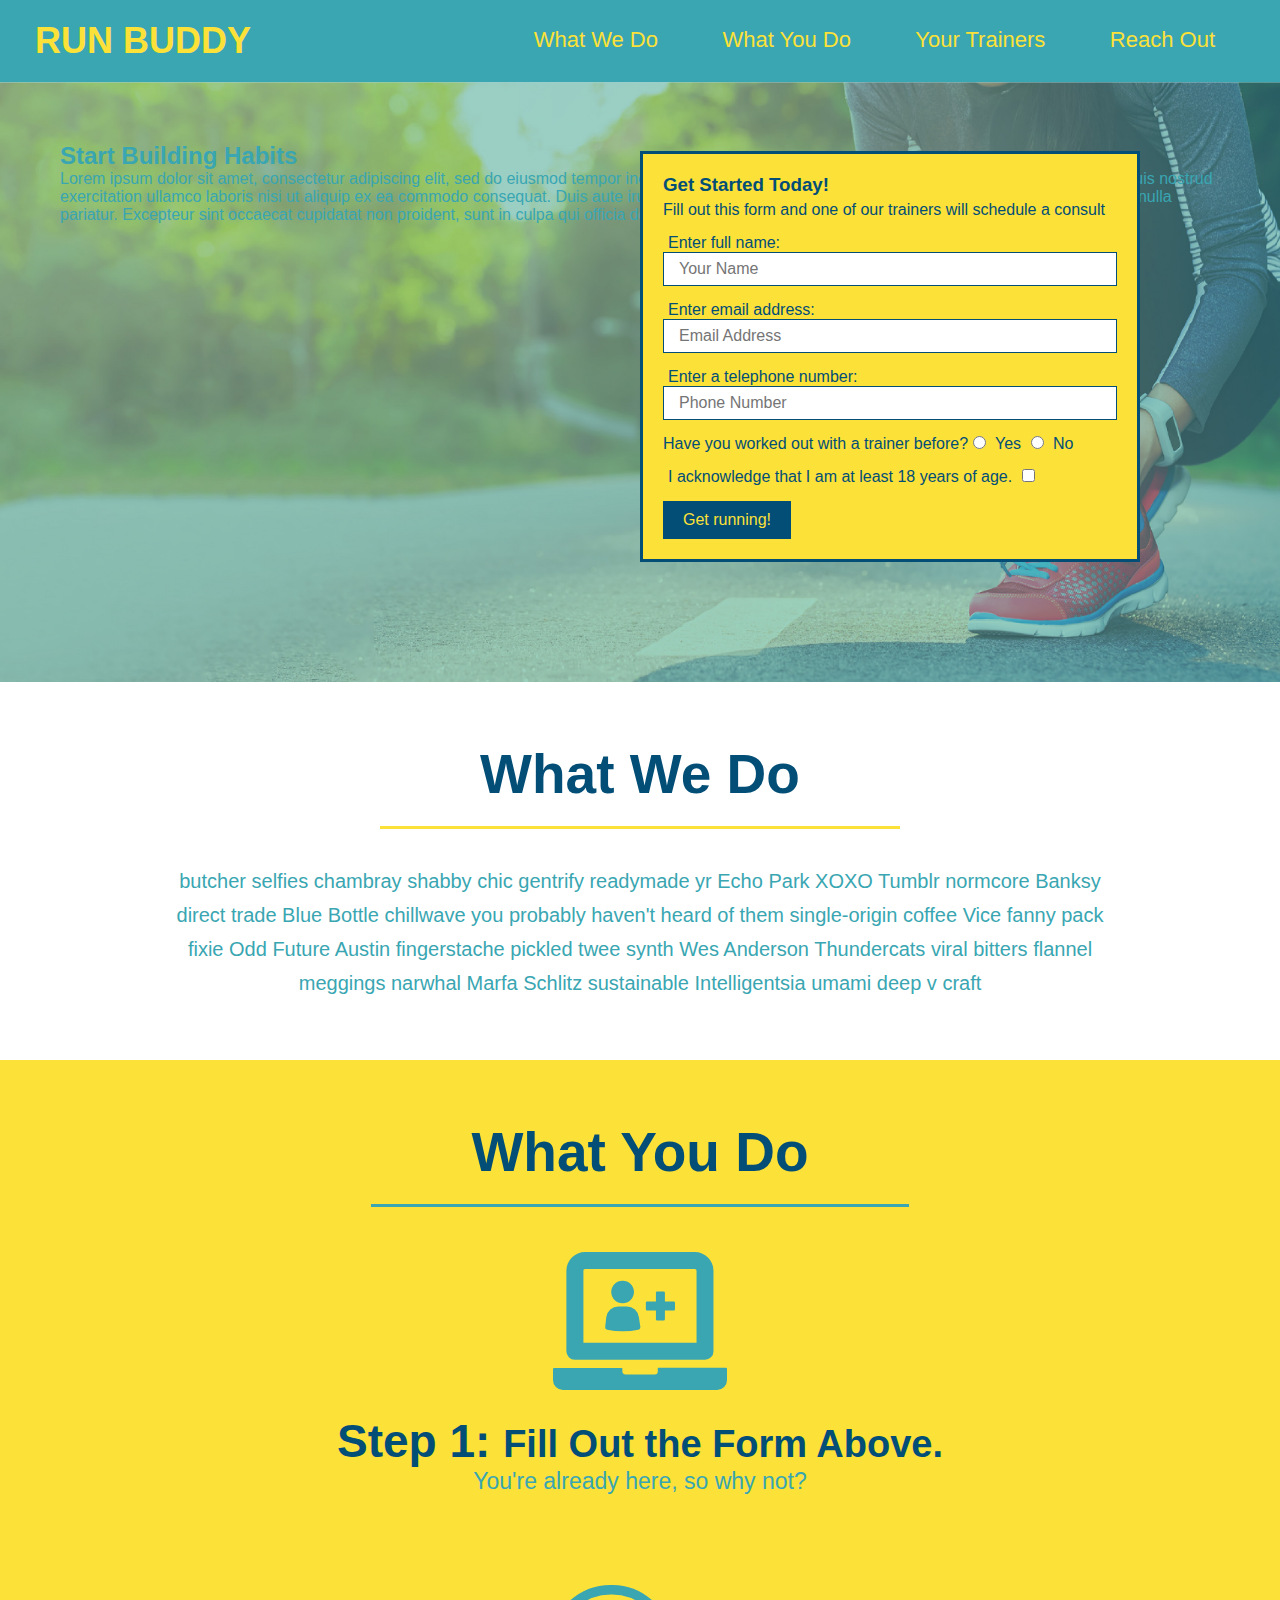
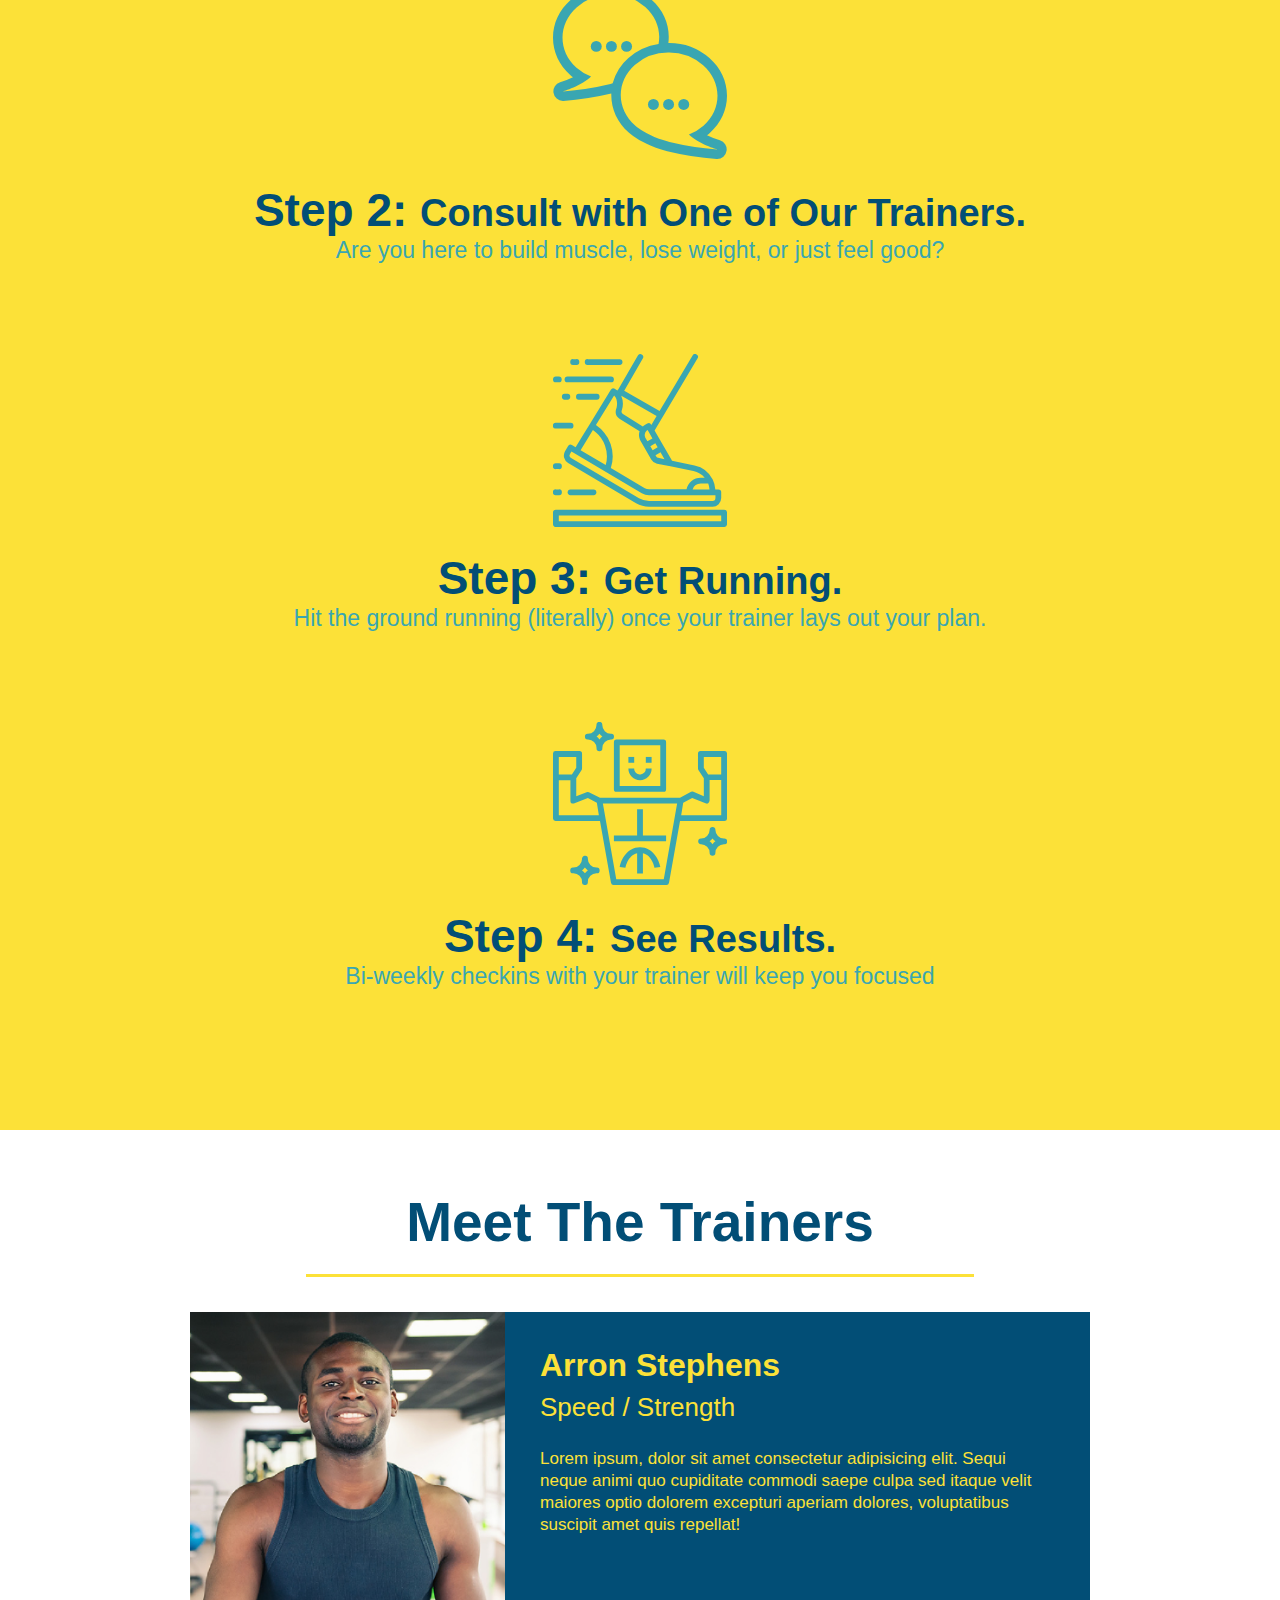
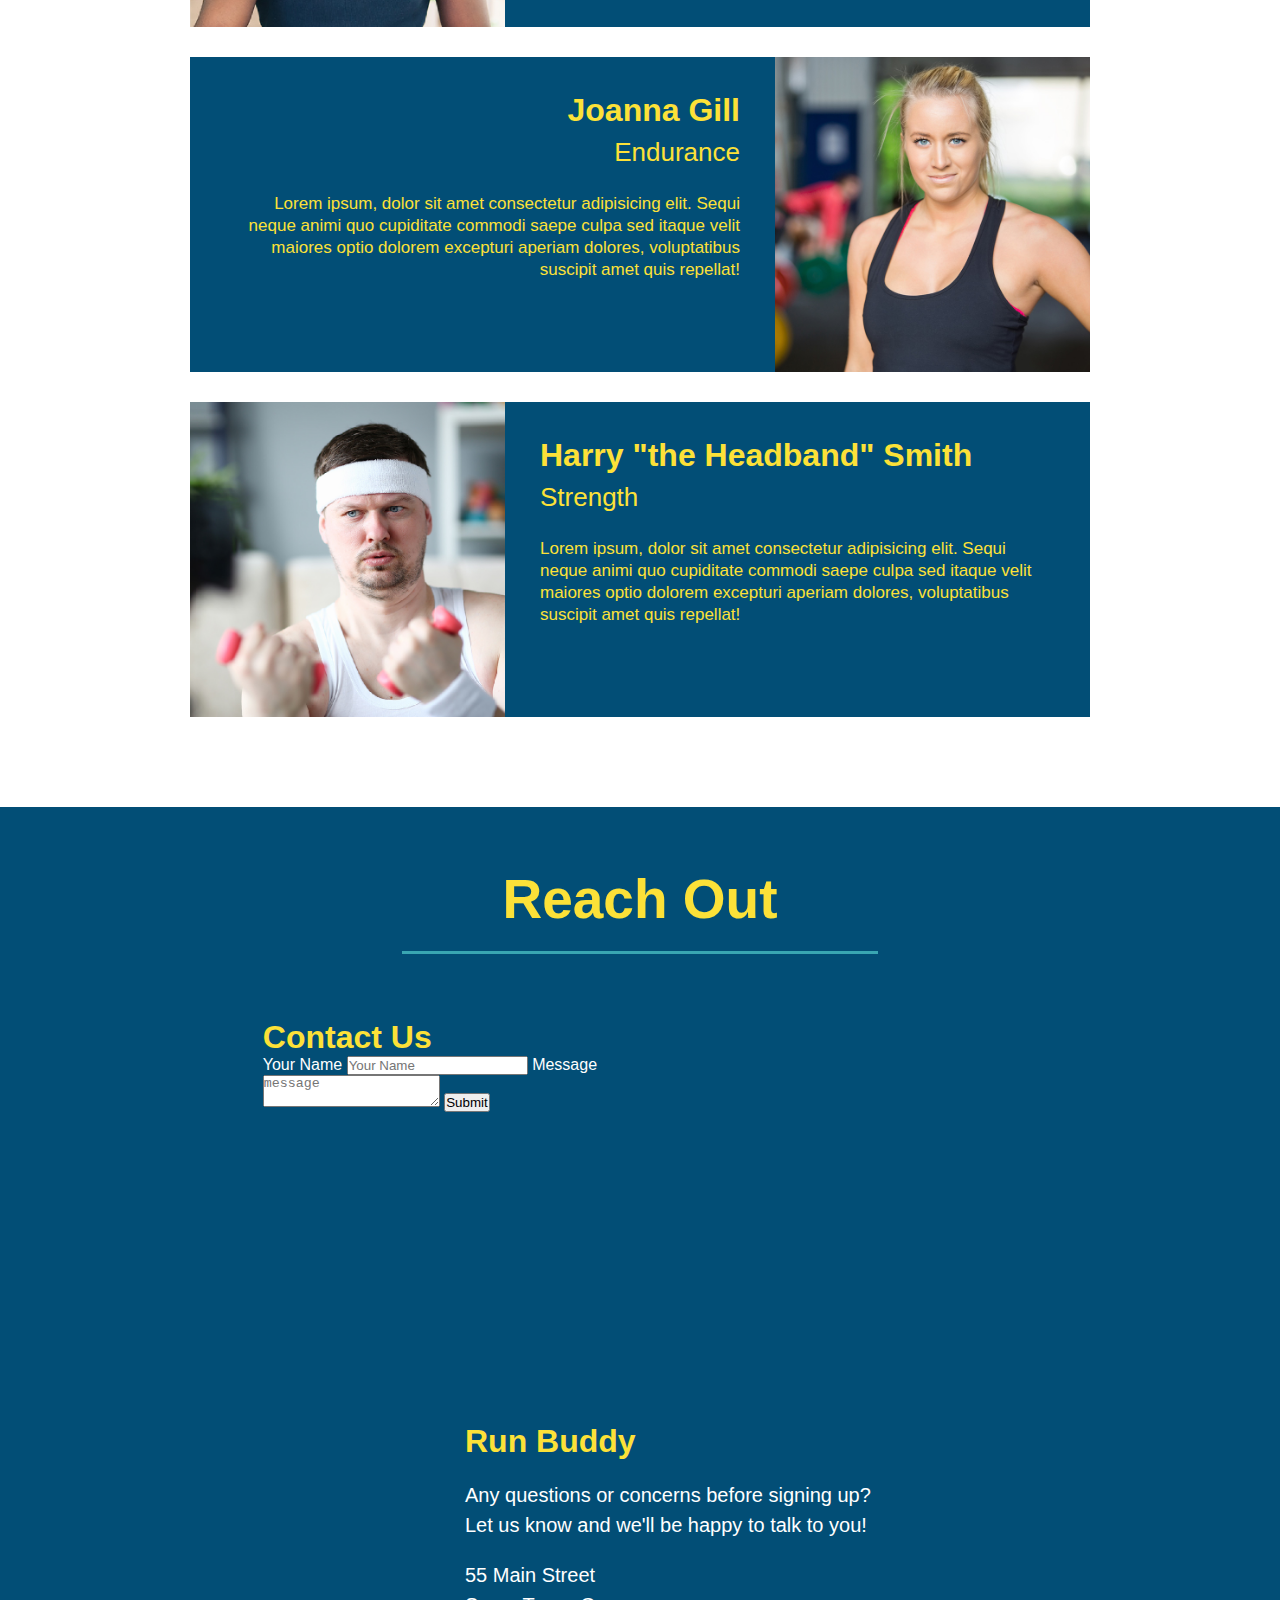
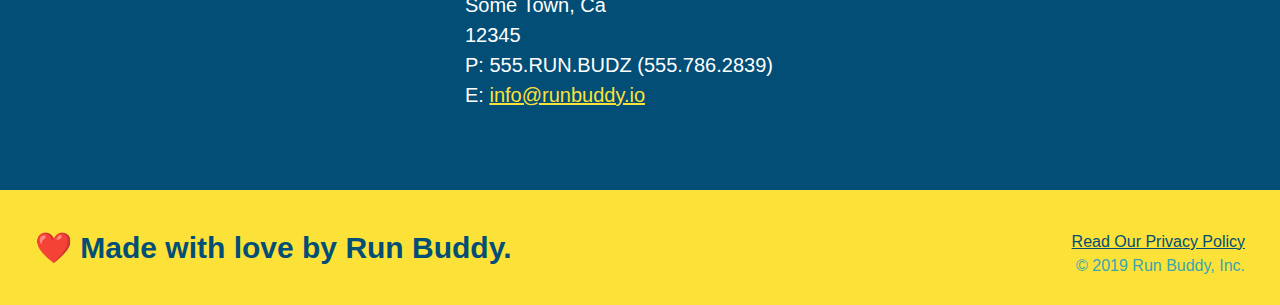
==== index.html @ 9c3e23a7 "add contact form" ====
<!DOCTYPE html>
<html lang="en">
  
<head>
  <meta charset="UTF-8" />
  <title>Run Buddy</title>
  <link rel="stylesheet" href="./assets/css/style.css" />
</head>

<body>
  <!-- navigation -->
  <header>
    <h1>
      <a href="/">
        RUN BUDDY
      </a>
    </h1>
    <nav>
      <!-- Unordered list element -->
      <ul>
        <!-- List item element -->
        <li>
          <!-- Anchor element -->
         <a href="#what-we-do">What We Do</a>
        </li>
        <li>
          <a href="#what-you-do">What You Do</a>
        </li>
        <li>
          <a href="#your-trainers">Your Trainers</a>
        </li>
        <li>
          <a href="#reach-out">Reach Out</a>
        </li>
      </ul>
    </nav>
  </header>
    
  <!-- hero/jumbotron -->
  <section class="hero">
    <div class="hero-cta">
      <h2>Start Building Habits</h2>
      <p>
        Lorem ipsum dolor sit amet, consectetur adipiscing elit, sed do eiusmod tempor incididunt ut labore et dolore magna aliqua. Ut enim ad minim veniam,
        quis nostrud exercitation ullamco laboris nisi ut aliquip ex ea commodo consequat. Duis aute irure dolor in reprehenderit in voluptate velit esse cillum
        dolore eu fugiat nulla pariatur. Excepteur sint occaecat cupidatat non proident, sunt in culpa qui officia deserunt mollit anim id est laborum.
      </p>
    </div>
    <div class="hero-form">
      <h3>Get Started Today!</h3>
      <p>Fill out this form and one of our trainers will schedule a consult</p>
      <form>
        <label for="name">Enter full name:</label>
        <input type="text" placeholder="Your Name" name="name" id="name" class="form-input" />
        <label for="email">Enter email address:</label>
        <input type="email" placeholder="Email Address" name="email" id="email" class="form-input" />
        <label for="phone">Enter a telephone number:</label>
        <input type="tel" placeholder="Phone Number" name="phone" id="phone" class="form-input" />
        <p>
          Have you worked out with a trainer before?
          <input type="radio" name="trainer-confirm" id="trainer-yes" />
          <label for="trainer-yes">Yes</label>
          <input type="radio" name="trainer-confirm" id="trainer-no" />
          <label for="trainer-no">No</label>
        </p>
        <p>
          <label for="checkbox" >
            I acknowledge that I am at least 18 years of age.
          </label>
          <input type="checkbox" name="age-confirm" id="checkbox" />
        </p>
        <button type="submit">
          Get running!
        </button>
      </form>
    </div>
  </section>

  <!-- "what we do" section -->
  <section id="what-we-do" class="intro">
    <h2 class="section-title primary-border">What We Do</h2>
    <p>
      butcher selfies chambray shabby chic gentrify readymade yr Echo Park XOXO Tumblr normcore Banksy direct trade Blue
      Bottle chillwave you probably haven't heard of them single-origin coffee Vice fanny pack fixie Odd Future Austin
      fingerstache pickled twee synth Wes Anderson Thundercats viral bitters flannel meggings narwhal Marfa Schlitz
      sustainable Intelligentsia umami deep v craft
    </p>
  </section>
    
  <!-- "what you do" section -->
  <section id="what-you-do" class="steps">
    <h2 class="section-title secondary-border">What You Do</h2>

    <div>
      <img src="./assets/images/step-1.svg" alt="" />
      <h3>Step 1: <span>Fill Out the Form Above.</span></h3>
      <p>You're already here, so why not?</p>
    </div>

    <div>
      <img src="./assets/images/step-2.svg" alt="" />
      <h3>Step 2:  <span>Consult with One of Our Trainers.</span></h3>
      <p>Are you here to build muscle, lose weight, or just feel good?</p>
    </div>

    <div>
      <img src="./assets/images/step-3.svg" alt="" />
      <h3>Step 3:  <span>Get Running.</span></h3>
      <p>Hit the ground running (literally) once your trainer lays out your plan.</p>
    </div>

    <div>
      <img src="./assets/images/step-4.svg" alt="" />
      <h3>Step 4:  <span>See Results.</span></h3>
      <p>Bi-weekly checkins with your trainer will keep you focused</p>
    </div>
  </section>

  <!--"meet the trainers" section -->
  <section id="your-trainers" class="trainers">
    <h2 class="section-title primary-border">Meet The Trainers</h2>
    <article class="trainer">
      <img src="./assets/images/trainer-1.jpg" alt="Arron Stephens in his workout clothes, ready to pump iron" />
      <div class="trainer-bio text-left">
        <h3>Arron Stephens</h3>
        <h4>Speed / Strength</h4>
        <p>
          Lorem ipsum, dolor sit amet consectetur adipisicing elit.  Sequi neque animi quo cupiditate commodi saepe culpa
          sed
          itaque velit maiores optio dolorem excepturi aperiam dolores, voluptatibus suscipit amet quis repellat!
        </p>
      </div>
    </article>

    <!-- second trainer bio -->
    <article class="trainer">
      <div class="trainer-bio text-right">
        <h3>Joanna Gill</h3>
        <h4>Endurance</h4>
        <p>
          Lorem ipsum, dolor sit amet consectetur adipisicing elit.  Sequi neque animi quo cupiditate commodi saepe culpa
          sed
          itaque velit maiores optio dolorem excepturi aperiam dolores, voluptatibus suscipit amet quis repellat!
        </p>
      </div>
      <img src="./assets/images/trainer-2.jpg" alt="Joanna Gill cooling off after a workout" />
    </article>
  
  <!-- Third trainer bio -->
    <article class="trainer">
      <img src="./assets/images/trainer-3.jpg"
        alt="Harry Smith wearing a headband and lifting comically small pink weights" />
      <div class="trainer-bio text-left">
        <h3>Harry "the Headband" Smith</h3>
        <h4>Strength</h4>
        <p>
          Lorem ipsum, dolor sit amet consectetur adipisicing elit. Sequi neque animi quo cupiditate commodi saepe culpa
          sed
          itaque velit maiores optio dolorem excepturi aperiam dolores, voluptatibus suscipit amet quis repellat!
        </p>
      </div>
    </article>
  </section>
  
  <!-- "reach out" section -->
  <section id="reach-out" class="contact">
    <h2 class="section-title secondary-border">Reach Out</h2>
    <div class="contact-info">
      <div class="contact-form">
        <h3>Contact Us</h3>
        <form>
          <label for="contact-name">Your Name</label>
          <input type="text" id="contact-name" placeholder="Your Name" />

          <label for="contact-message">Message</label>
          <textarea id="contact-message" placeholder="message"></textarea>

          <button type="submit">Submit</button>
        </form>
      </div>
      <iframe
        src="https://www.google.com/maps/embed?pb=!1m18!1m12!1m3!1d2917.6885775085734!2d-89.01687298380676!3d43.00589170206204!2m3!1f0!2f0!3f0!3m2!1i1024!2i768!4f13.1!3m3!1m2!1s0x88066f527137fa0f%3A0x2e23b501de07fbfa!2s310%20Lawn%20St%2C%20Cambridge%2C%20WI%2053523!5e0!3m2!1sen!2sus!4v1613926095890!5m2!1sen!2sus"
        frameborder="0" style="border:0" allowfullscreen>
      </iframe>
      <div>
        <h3>Run Buddy</h3>
        <p>
          Any questions or concerns before signing up?
          <br />
          Let us know and we'll be happy to talk to you!
        </p>
        <address>
          55 Main Street <br/>
          Some Town, Ca <br/>
          12345<br />
          P: 555.RUN.BUDZ (555.786.2839)<br/>
          E: <a href="mailto:info@runbuddy.io">info@runbuddy.io</a>
        </address>
      </div>
    </div>
  </section>

  <!-- footer -->
  <footer>
    <h2>❤️ Made with love by Run Buddy.</h2>
    <div>
      <a href="./privacy-policy.html">Read Our Privacy Policy</a><br />
      &copy; 2019 Run Buddy, Inc.
    </div>
  </footer>
</body>

</html>
---- assets/css/style.css ----
* {
  margin: 0;
  padding: 0;
  box-sizing: border-box;
}

body {
  color: #39a6b2;
  font-family: Helvetica, Arial, sans-serif;
}

header {
  padding: 20px 35px;
  background-color: #39a6b2;
  }

header h1 {
  font-weight: bold;
  font-size: 36px;
  color: #fce138;
  margin: 0;
  display: inline;
}

header a {
  text-decoration: none;
  color: #fce138;
}

header nav {
  float: right;
  margin: 7px 0;
}

header nav ul li {
  display: inline;
}

header nav ul li a {
  margin: 0 30px;
  font-weight: lighter;
  font-size: 22px;
}

footer {
  background: #fce138;
  width: 100%;
  padding: 40px 35px;
}

footer h2 {
  display: inline;
  color: #024e76;
  font-size: 30px;
  margin: 0;
}

footer div {
  float: right;
  line-height: 1.5;
  text-align: right;
}

footer a {
  color: #024e76;
}

section {
  padding: 60px;
}

/* Hero Style Start */
.hero {
  background-image: url("../images/hero-bg.jpg");
  height: 600px;
  background-size: cover;
  background-position: center;
  position: relative;
}
/* Hero Style End */

.hero-form {
  border: solid 3px #024e76;
  background-color: #fce138;
  padding: 20px;
  width: 500px;
  color: #024e76;
  position: absolute;
  bottom: 120px;
  right: 140px;
  }

.hero form h3 {
  font-size: 24px;
  margin: 0;
}

.hero-form p {
  margin: 5px 0 15px 0;
}

.form-input {
  border: 1px solid #024e76;
  display: block;
  padding: 7px 15px;
  font-size: 16px;
  color: #024e76;
  width: 100%;
  margin-bottom: 15px;
}

.hero-form label {
  margin: 0 5px;
}

.hero-form button {
  color: #fce138;
  background-color: #024e76;
  border: none;
  padding: 10px 20px;
  font-size: 16px;
}

.intro {
  text-align: center;
}

.intro p {
  line-height: 1.7;
  color: #39a6b2;
  width: 80%;
  font-size: 20px;
  margin: 0 auto;
}

.steps {
  text-align: center;
  background: #fce138;
}

.steps div {
  margin-bottom: 80px;
}

.steps img {
  width: 15%;
  margin: 10px 0;
}

.steps h3 {
  color: #024e76;
  font-size: 46px;
  margin-top: 10px
}

.steps p {
  color: #39a6b2;
  font-size: 23px;
}

.steps span {
  font-size: 38px
}

.section-title {
  font-size:55px;
  color: #024e76;
  margin-bottom: 35px;
  padding: 0 100px 20px 100px;
  display: inline-block;
  border-bottom: 3px solid;
}

.primary-border {
  border-color: #fce138;
}

.secondary-border {
  border-color: #39a6b2;
}

.trainers {
  text-align: center;
}

.trainer {
  width: 900px;
  margin: 0 auto 30px auto;
  background: #024e76;
  color: #fce138;
  overflow: auto;
}

.trainer img {
  width: 35%;
  float: left;
}

.trainer-bio {
  padding: 35px;
  float: left;
  width: 65%;
}

.trainer-bio h3 {
  font-size: 32px;
  margin-bottom: 8px;
}

.trainer-bio h4 {
  font-weight: lighter;
  font-size: 26px;
  margin-bottom: 25px;
}

.trainer-bio p {
  font-size: 17px;
  line-height:1.3;
}

.text-left {
  text-align: left;
}

.text-right {
  text-align: right;
}

/* REACH OUT STYLES START */
.contact {
  text-align: center;
  background: #024e76;
}

.contact h2 {
  color: #fce138;
}
 .contact-info iframe {
   width: 400px;
   height: 400px;
 }

 .contact-info div {
   width: 410px;
   display: inline-block;
   vertical-align: top;
   text-align: left;
   margin: 30px 0 0 60px;
   color: white;
}

.contact-info h3 {
  color:#fce138;
  font-size: 32px;
}

.contact-info p,
.contact-info address {
  margin: 20px 0;
  line-height: 1.5;
  font-size:  20px;
  font-style: normal;
}

.contact-info a {
  color:#fce138;
}

/* REACH OUT STYLES END */
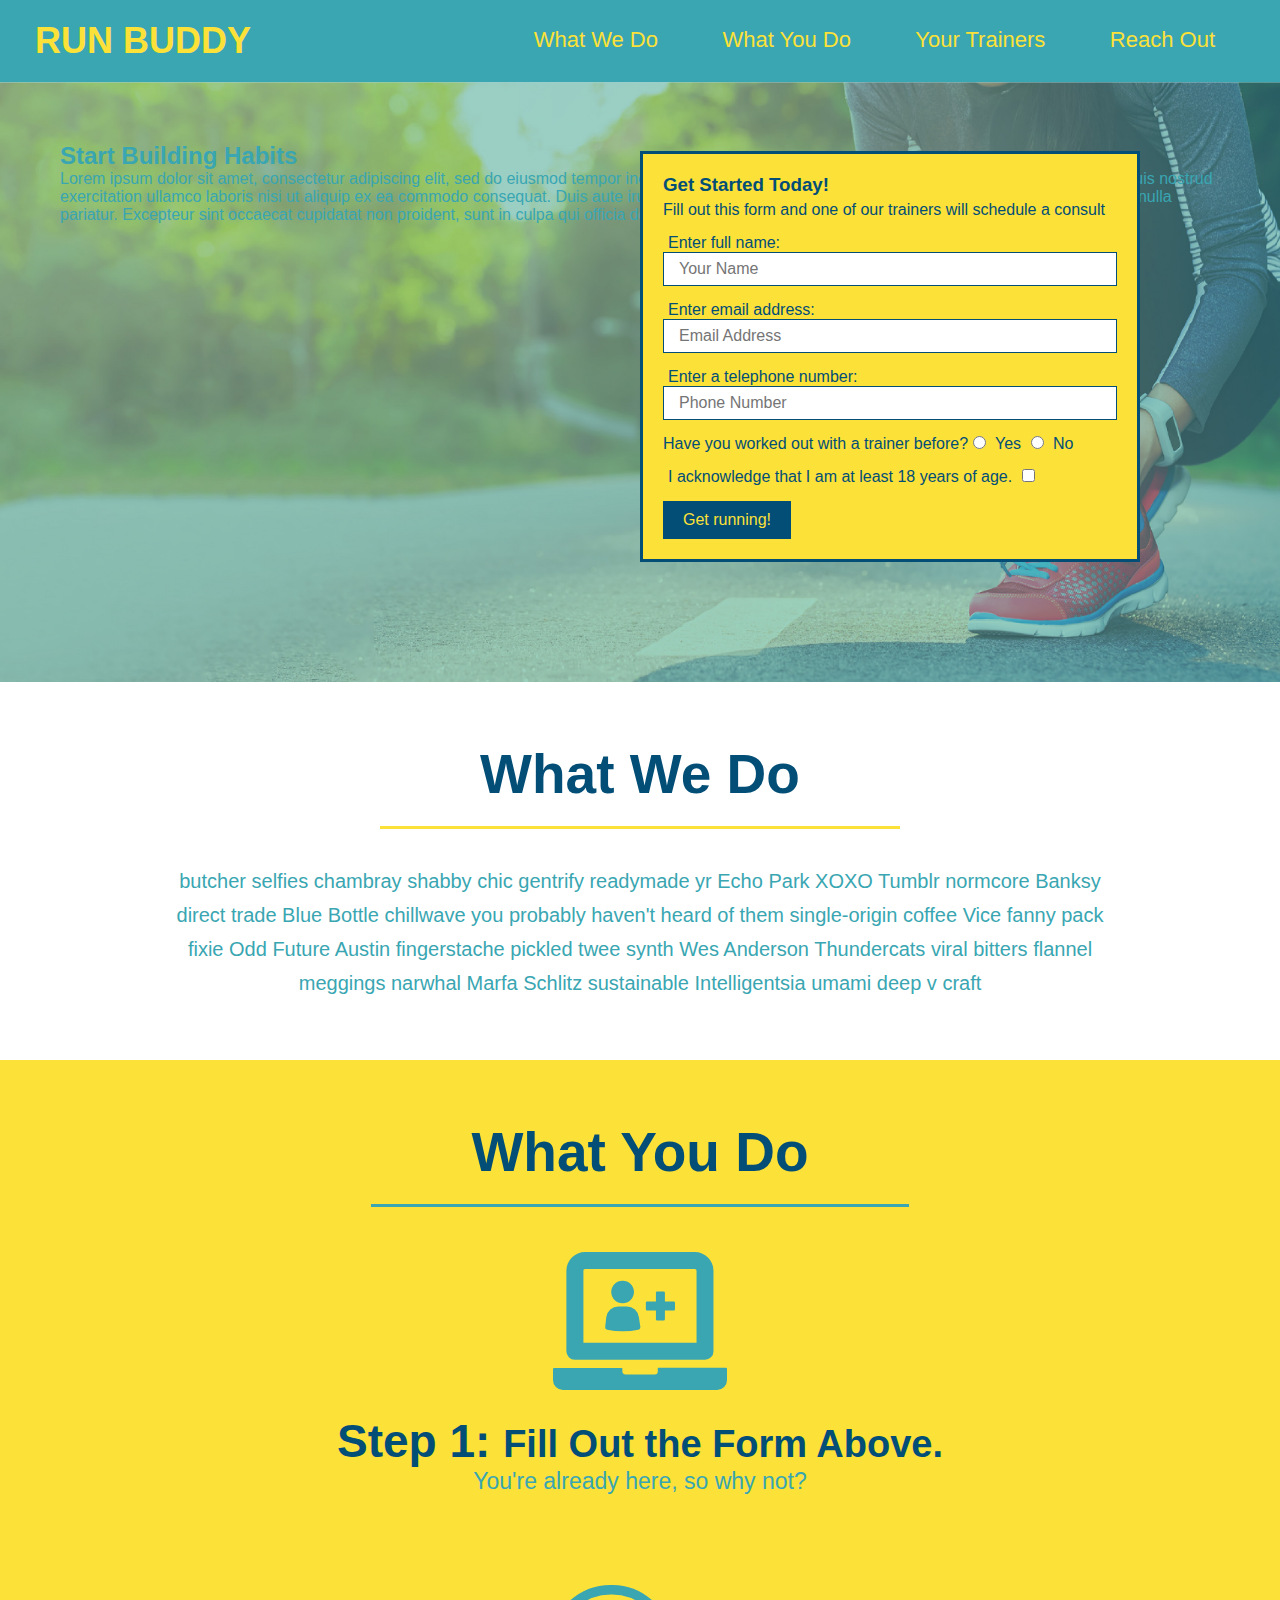
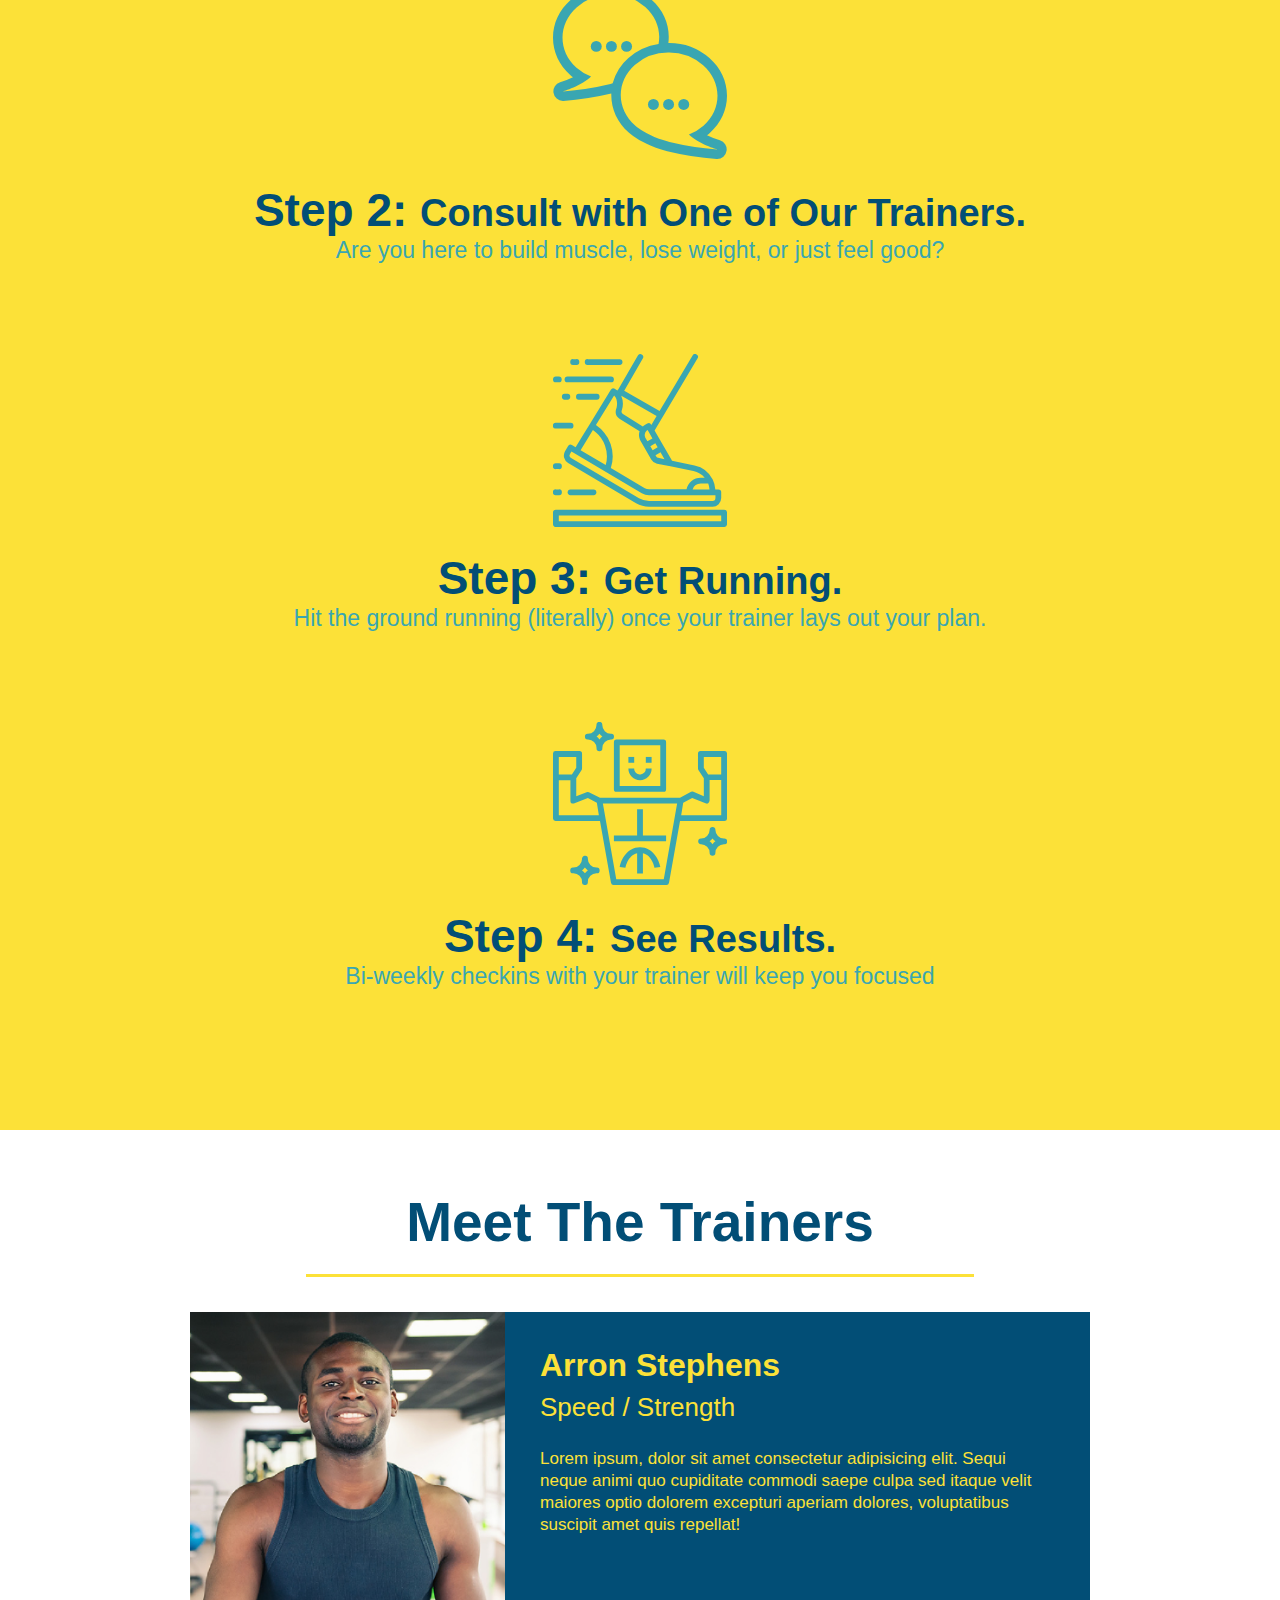
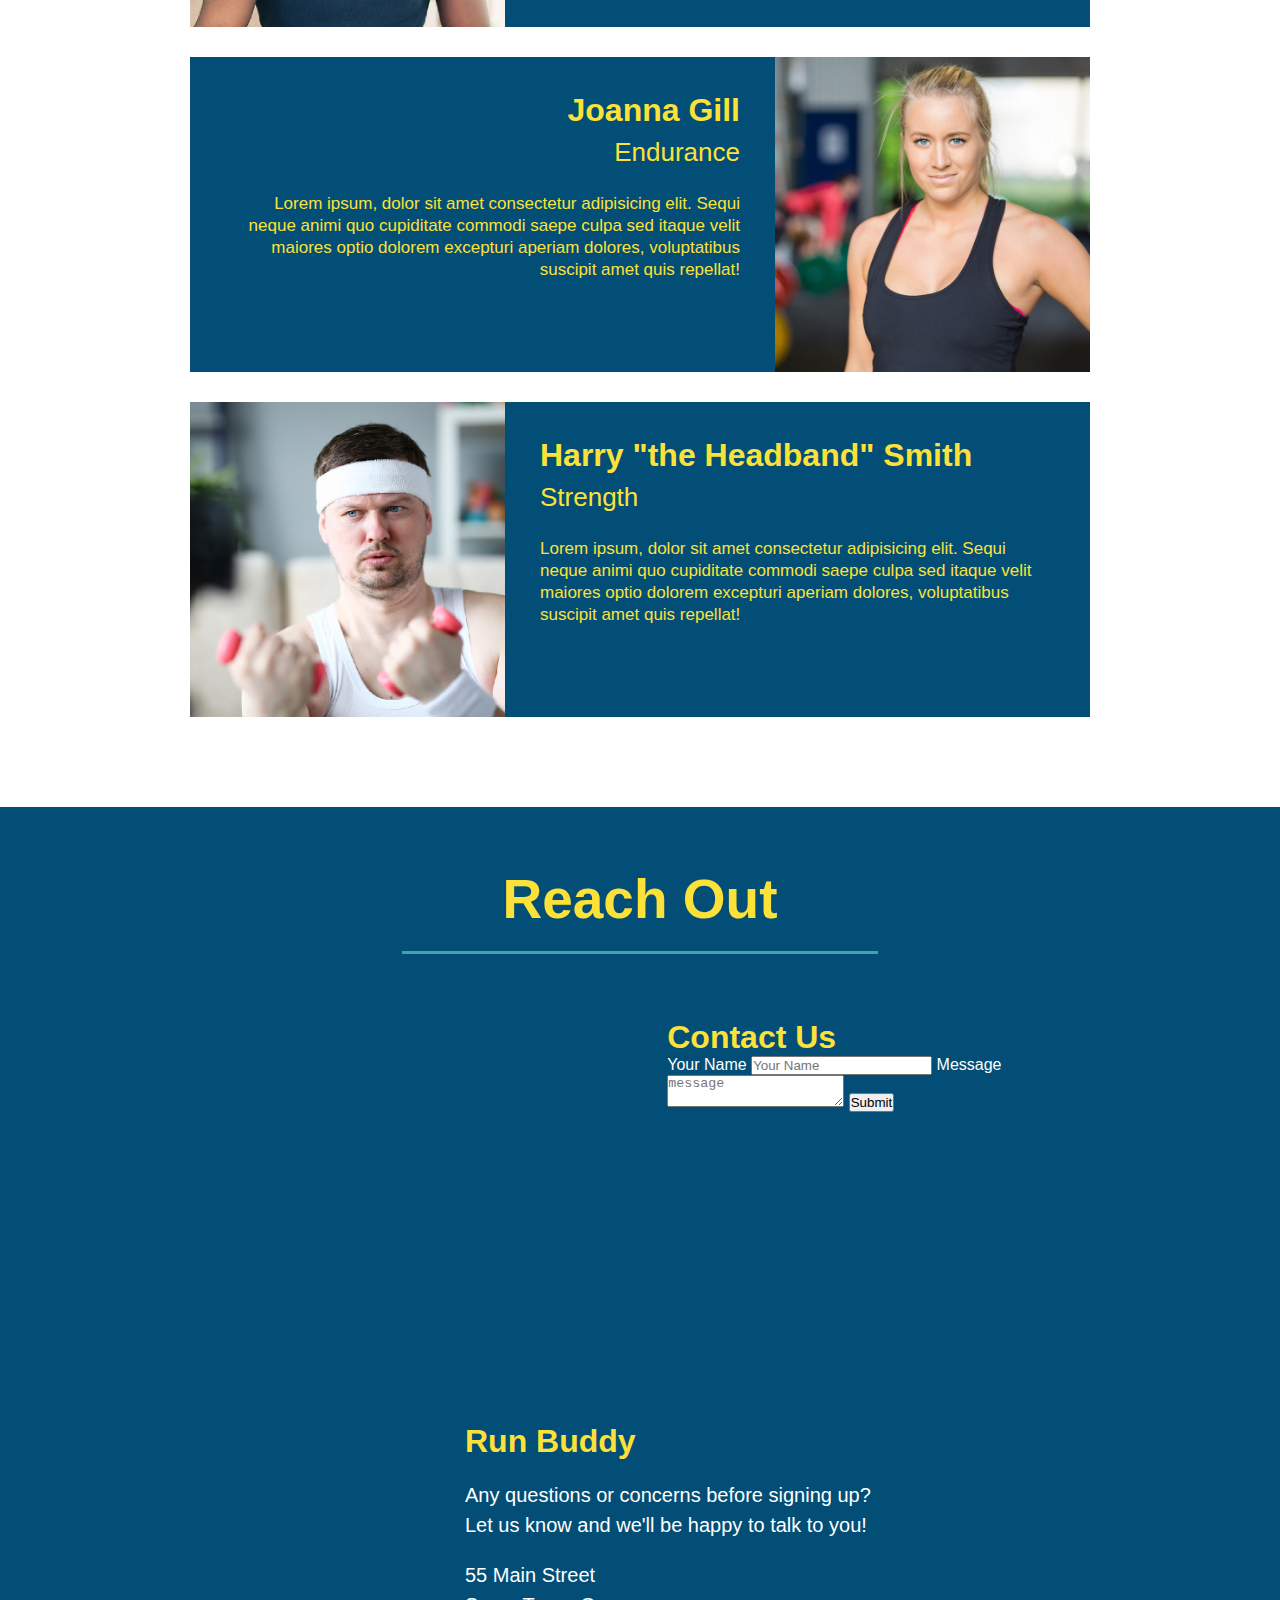
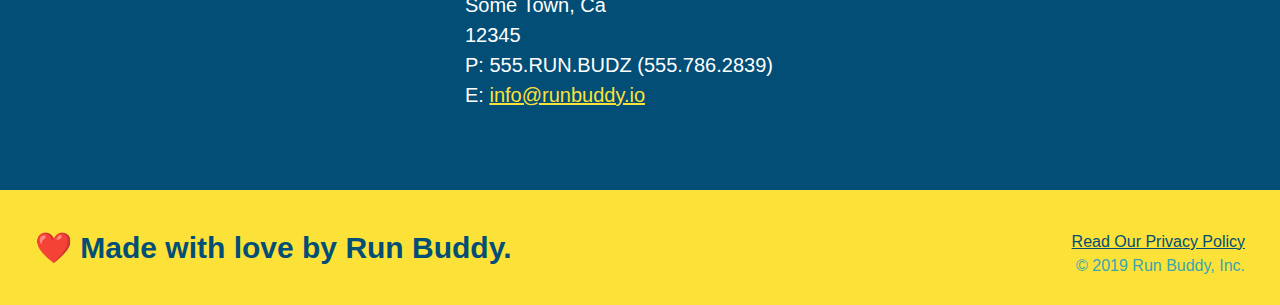
==== commit 8293f9f0: "edited contact form" ====
--- a/index.html
+++ b/index.html
@@ -166,6 +166,11 @@
   <section id="reach-out" class="contact">
     <h2 class="section-title secondary-border">Reach Out</h2>
     <div class="contact-info">
+      <iframe
+        src="https://www.google.com/maps/embed?pb=!1m18!1m12!1m3!1d2917.6885775085734!2d-89.01687298380676!3d43.00589170206204!2m3!1f0!2f0!3f0!3m2!1i1024!2i768!4f13.1!3m3!1m2!1s0x88066f527137fa0f%3A0x2e23b501de07fbfa!2s310%20Lawn%20St%2C%20Cambridge%2C%20WI%2053523!5e0!3m2!1sen!2sus!4v1613926095890!5m2!1sen!2sus"
+        frameborder="0" style="border:0" allowfullscreen>
+      </iframe>
+
       <div class="contact-form">
         <h3>Contact Us</h3>
         <form>
@@ -178,10 +183,7 @@
           <button type="submit">Submit</button>
         </form>
       </div>
-      <iframe
-        src="https://www.google.com/maps/embed?pb=!1m18!1m12!1m3!1d2917.6885775085734!2d-89.01687298380676!3d43.00589170206204!2m3!1f0!2f0!3f0!3m2!1i1024!2i768!4f13.1!3m3!1m2!1s0x88066f527137fa0f%3A0x2e23b501de07fbfa!2s310%20Lawn%20St%2C%20Cambridge%2C%20WI%2053523!5e0!3m2!1sen!2sus!4v1613926095890!5m2!1sen!2sus"
-        frameborder="0" style="border:0" allowfullscreen>
-      </iframe>
+
       <div>
         <h3>Run Buddy</h3>
         <p>
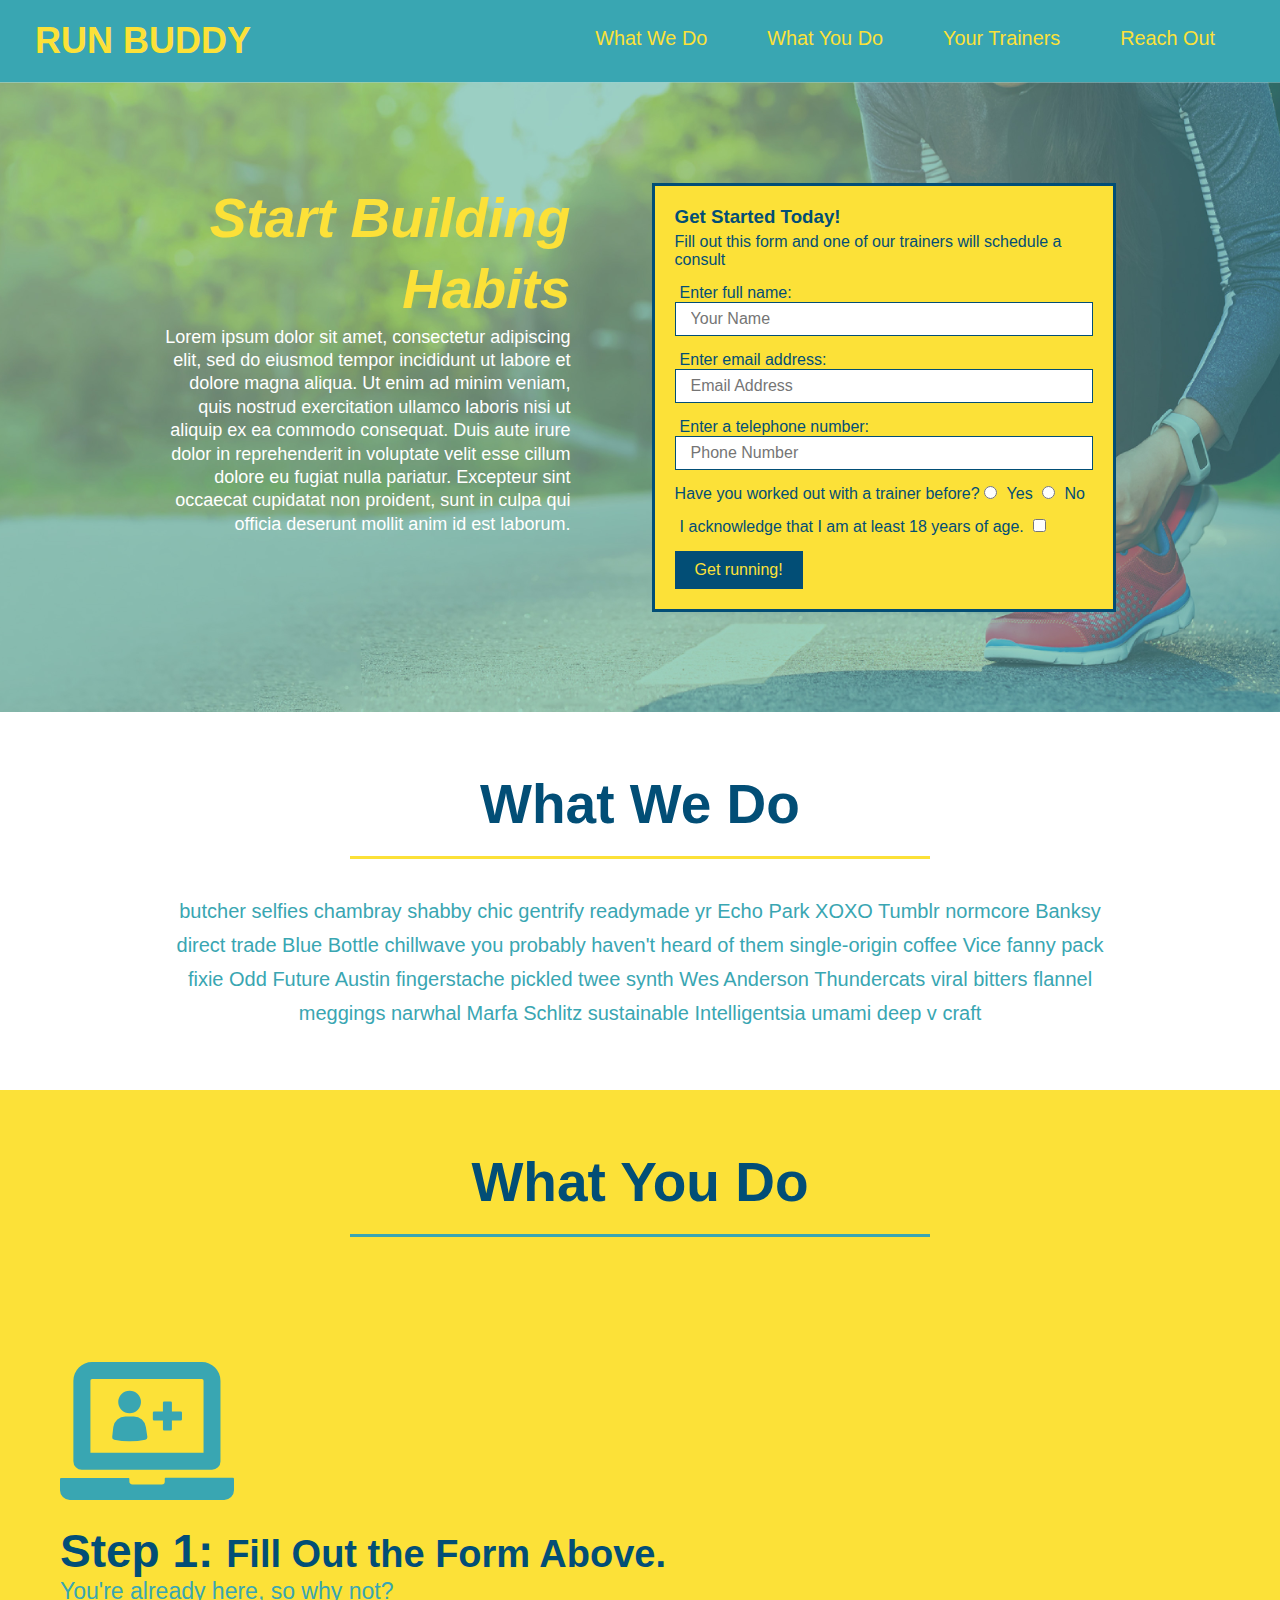
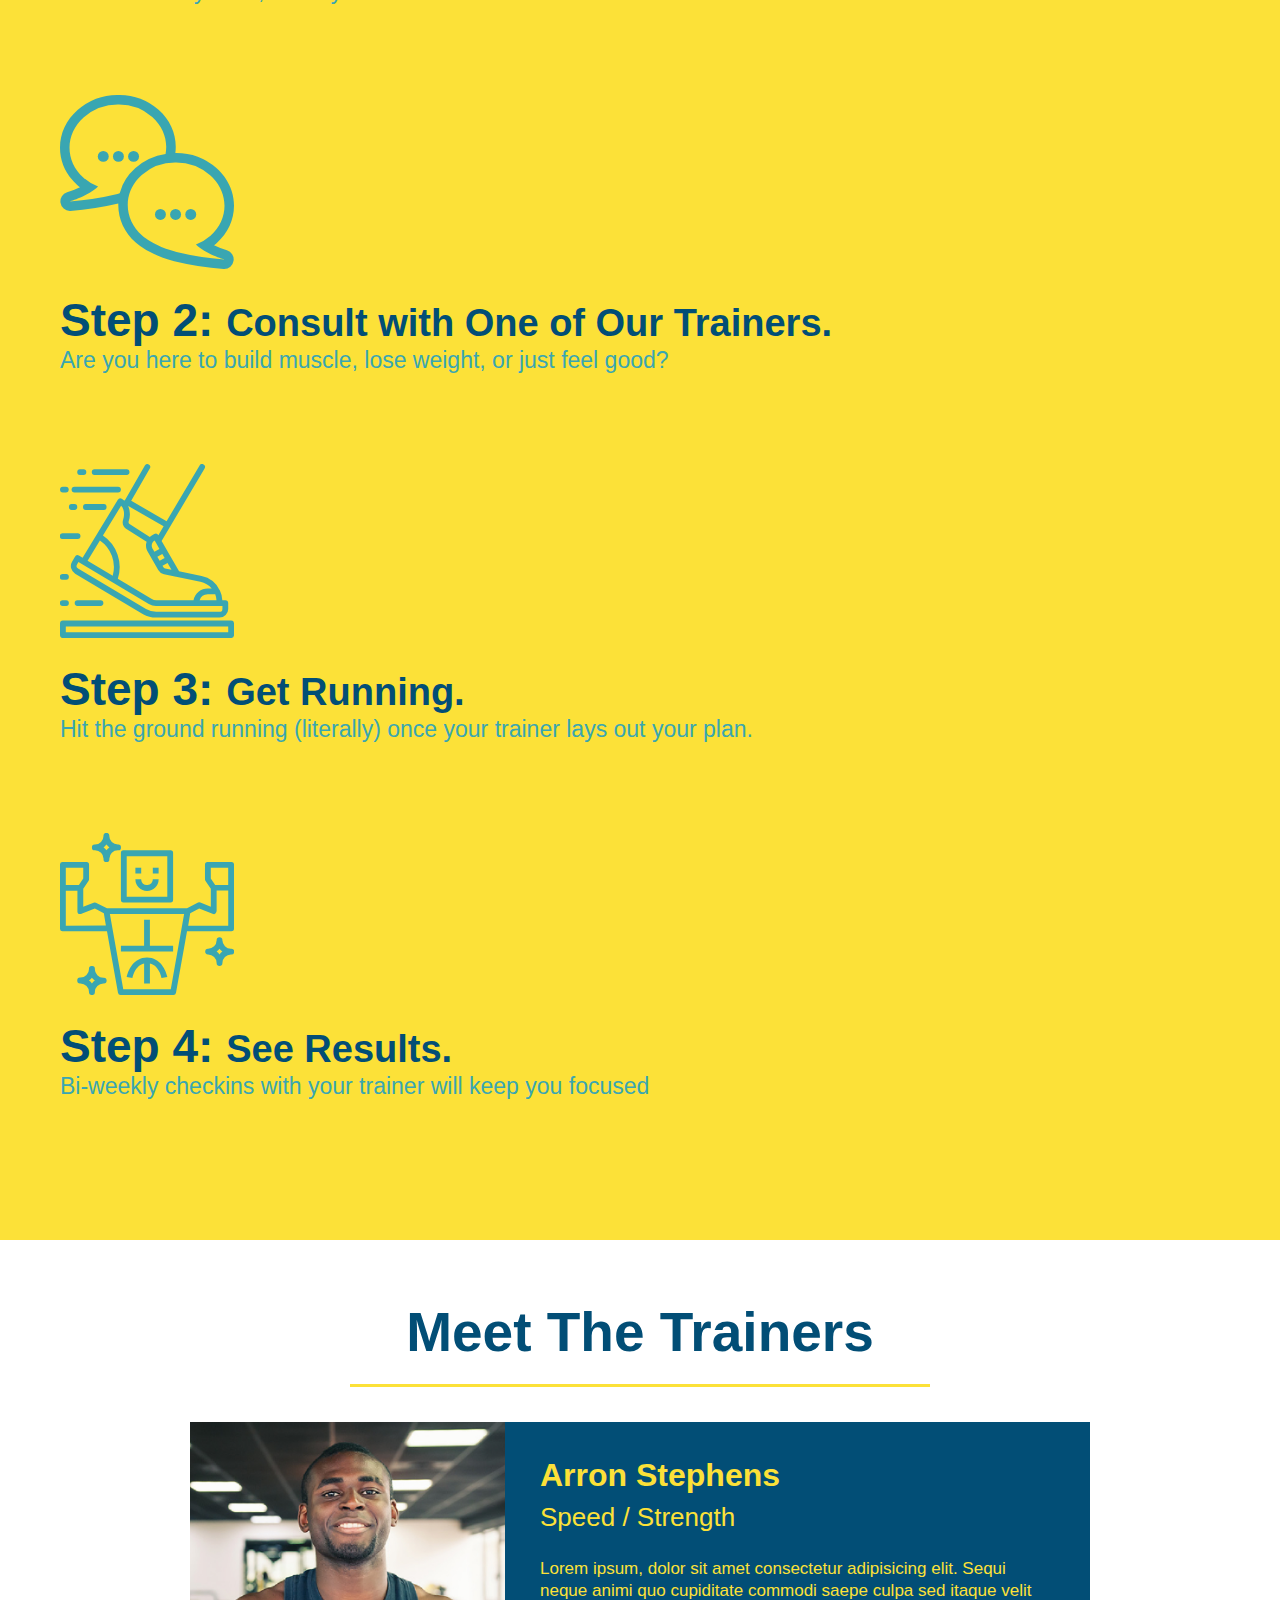
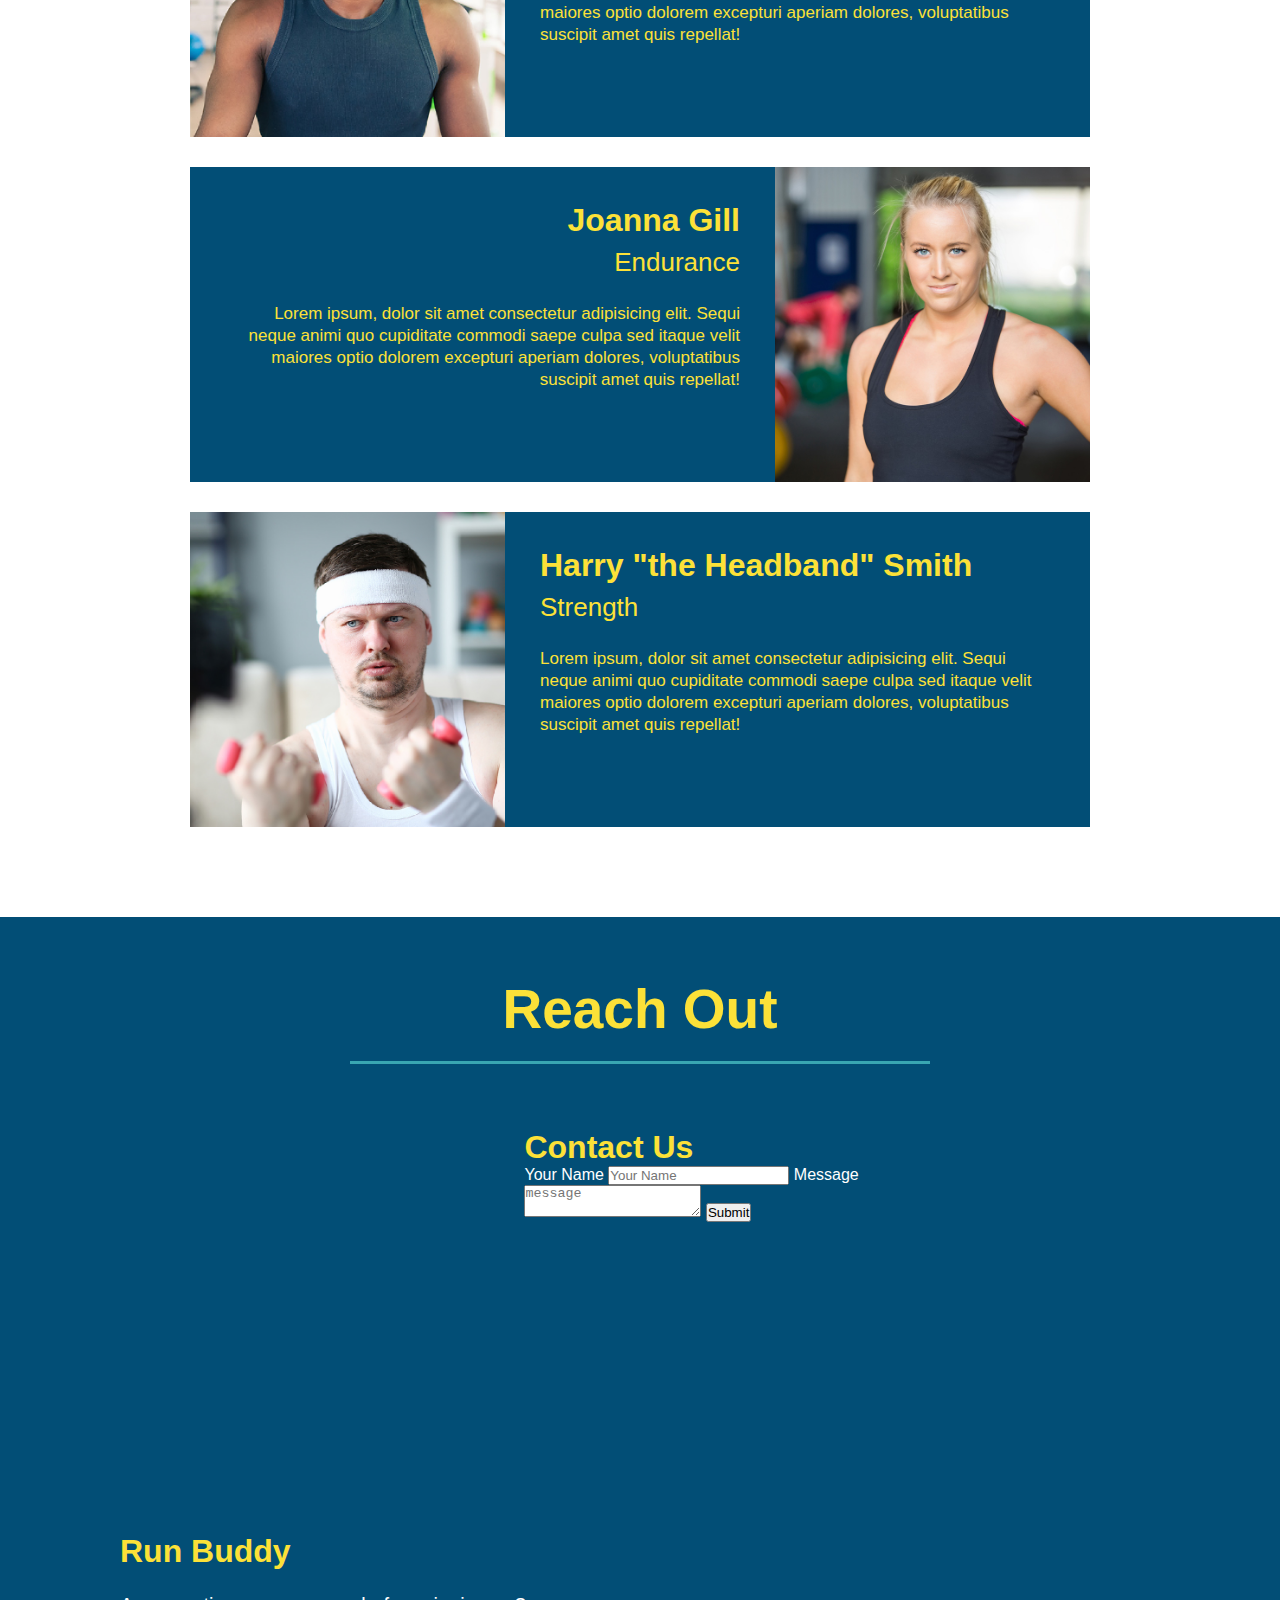
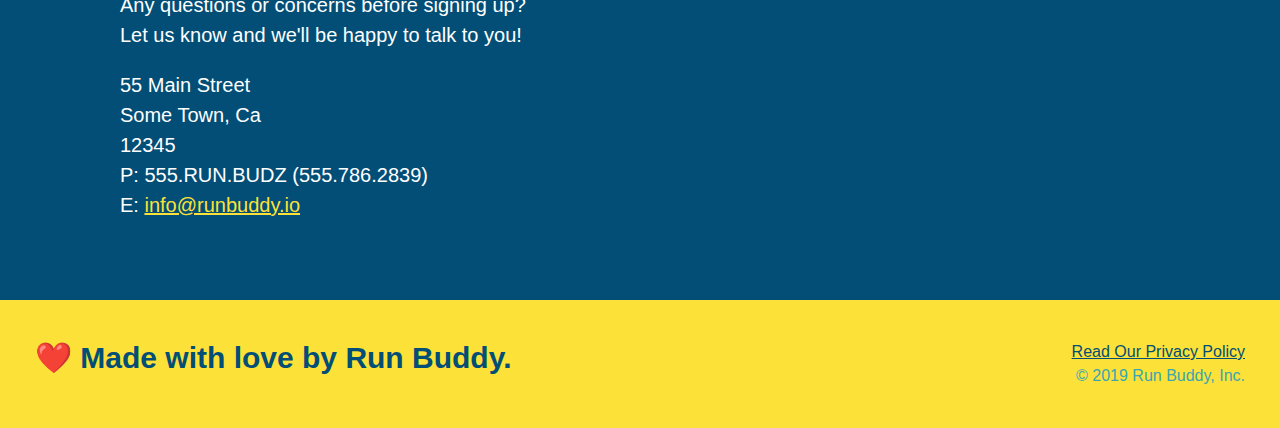
==== commit 8d2eb72d: "reformatted for flexbox" ====
--- a/index.html
+++ b/index.html
@@ -78,19 +78,24 @@
 
   <!-- "what we do" section -->
   <section id="what-we-do" class="intro">
+  <div class="flex-row">
     <h2 class="section-title primary-border">What We Do</h2>
+  </div>
+  <div class="flex-row">
     <p>
       butcher selfies chambray shabby chic gentrify readymade yr Echo Park XOXO Tumblr normcore Banksy direct trade Blue
       Bottle chillwave you probably haven't heard of them single-origin coffee Vice fanny pack fixie Odd Future Austin
       fingerstache pickled twee synth Wes Anderson Thundercats viral bitters flannel meggings narwhal Marfa Schlitz
       sustainable Intelligentsia umami deep v craft
     </p>
+  </div>
   </section>
     
   <!-- "what you do" section -->
   <section id="what-you-do" class="steps">
+  <div class="flex-row">
     <h2 class="section-title secondary-border">What You Do</h2>
-
+  </div>
     <div>
       <img src="./assets/images/step-1.svg" alt="" />
       <h3>Step 1: <span>Fill Out the Form Above.</span></h3>
@@ -118,7 +123,9 @@
 
   <!--"meet the trainers" section -->
   <section id="your-trainers" class="trainers">
+  <div class="flex-row">
     <h2 class="section-title primary-border">Meet The Trainers</h2>
+  </div>
     <article class="trainer">
       <img src="./assets/images/trainer-1.jpg" alt="Arron Stephens in his workout clothes, ready to pump iron" />
       <div class="trainer-bio text-left">
@@ -164,7 +171,9 @@
   
   <!-- "reach out" section -->
   <section id="reach-out" class="contact">
+  <div class="flex-row">
     <h2 class="section-title secondary-border">Reach Out</h2>
+  </div>
     <div class="contact-info">
       <iframe
         src="https://www.google.com/maps/embed?pb=!1m18!1m12!1m3!1d2917.6885775085734!2d-89.01687298380676!3d43.00589170206204!2m3!1f0!2f0!3f0!3m2!1i1024!2i768!4f13.1!3m3!1m2!1s0x88066f527137fa0f%3A0x2e23b501de07fbfa!2s310%20Lawn%20St%2C%20Cambridge%2C%20WI%2053523!5e0!3m2!1sen!2sus!4v1613926095890!5m2!1sen!2sus"
--- a/assets/css/style.css
+++ b/assets/css/style.css
@@ -12,6 +12,9 @@
 header {
   padding: 20px 35px;
   background-color: #39a6b2;
+  display: flex;
+  justify-content: space-between;
+  flex-wrap: wrap;
   }
 
 header h1 {
@@ -19,7 +22,6 @@
   font-size: 36px;
   color: #fce138;
   margin: 0;
-  display: inline;
 }
 
 header a {
@@ -28,35 +30,39 @@
 }
 
 header nav {
-  float: right;
   margin: 7px 0;
 }
 
-header nav ul li {
-  display: inline;
+header nav ul {
+  display: flex;
+  flex-wrap: wrap;
+  justify-content: space-between;
+  align-items: center;
+  list-style: none;
 }
 
 header nav ul li a {
   margin: 0 30px;
   font-weight: lighter;
-  font-size: 22px;
+  font-size: 1.55vw;
 }
 
 footer {
   background: #fce138;
   width: 100%;
   padding: 40px 35px;
+  display: flex;
+  justify-content: space-between;
+  flex-wrap: wrap;
 }
 
 footer h2 {
-  display: inline;
   color: #024e76;
   font-size: 30px;
   margin: 0;
 }
 
 footer div {
-  float: right;
   line-height: 1.5;
   text-align: right;
 }
@@ -72,22 +78,36 @@
 /* Hero Style Start */
 .hero {
   background-image: url("../images/hero-bg.jpg");
-  height: 600px;
   background-size: cover;
   background-position: center;
-  position: relative;
+  display: flex;
+  justify-content: center;
+  flex-wrap: wrap;
 }
 /* Hero Style End */
+
+.hero-cta {
+  width: 35%;
+  text-align: right;
+  margin: 3.5%;
+  color: #fff;
+  font-size: 18px;
+  line-height: 1.3;
+}
+
+.hero-cta h2 {
+  font-style: italic;
+  font-size: 55px;
+  color: #fce138;
+}
 
 .hero-form {
   border: solid 3px #024e76;
   background-color: #fce138;
   padding: 20px;
-  width: 500px;
-  color: #024e76;
-  position: absolute;
-  bottom: 120px;
-  right: 140px;
+  color: #024e76;
+  width: 40%;
+  margin: 3.5%;
   }
 
 .hero form h3 {
@@ -121,9 +141,6 @@
   font-size: 16px;
 }
 
-.intro {
-  text-align: center;
-}
 
 .intro p {
   line-height: 1.7;
@@ -131,10 +148,10 @@
   width: 80%;
   font-size: 20px;
   margin: 0 auto;
+  text-align: center;
 }
 
 .steps {
-  text-align: center;
   background: #fce138;
 }
 
@@ -165,10 +182,11 @@
 .section-title {
   font-size:55px;
   color: #024e76;
-  margin-bottom: 35px;
-  padding: 0 100px 20px 100px;
-  display: inline-block;
   border-bottom: 3px solid;
+  padding-bottom: 20px;
+  text-align: center;
+  margin: 0 auto 35px auto;
+  width: 50%;
 }
 
 .primary-border {
@@ -180,7 +198,6 @@
 }
 
 .trainers {
-  text-align: center;
 }
 
 .trainer {
@@ -226,9 +243,12 @@
   text-align: right;
 }
 
+.flex-row {
+  display: flex;
+}
+
 /* REACH OUT STYLES START */
 .contact {
-  text-align: center;
   background: #024e76;
 }
 
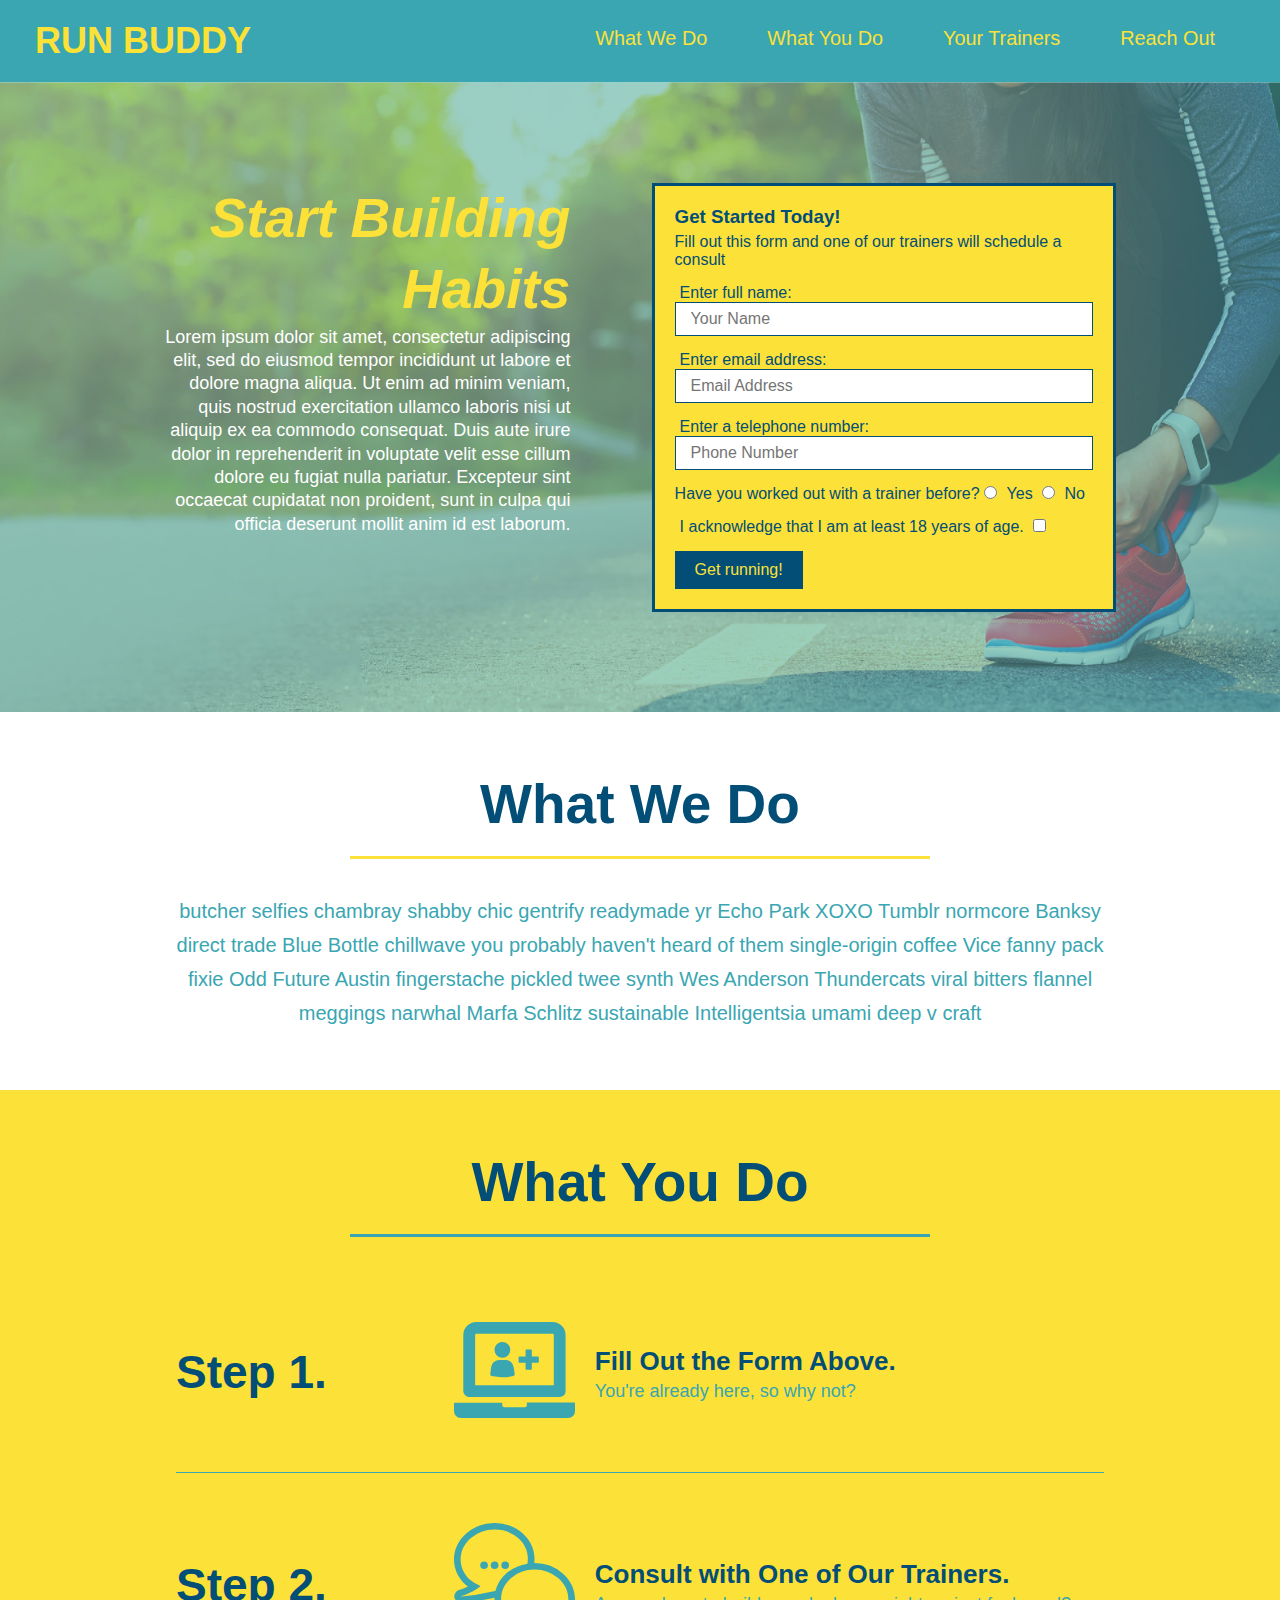
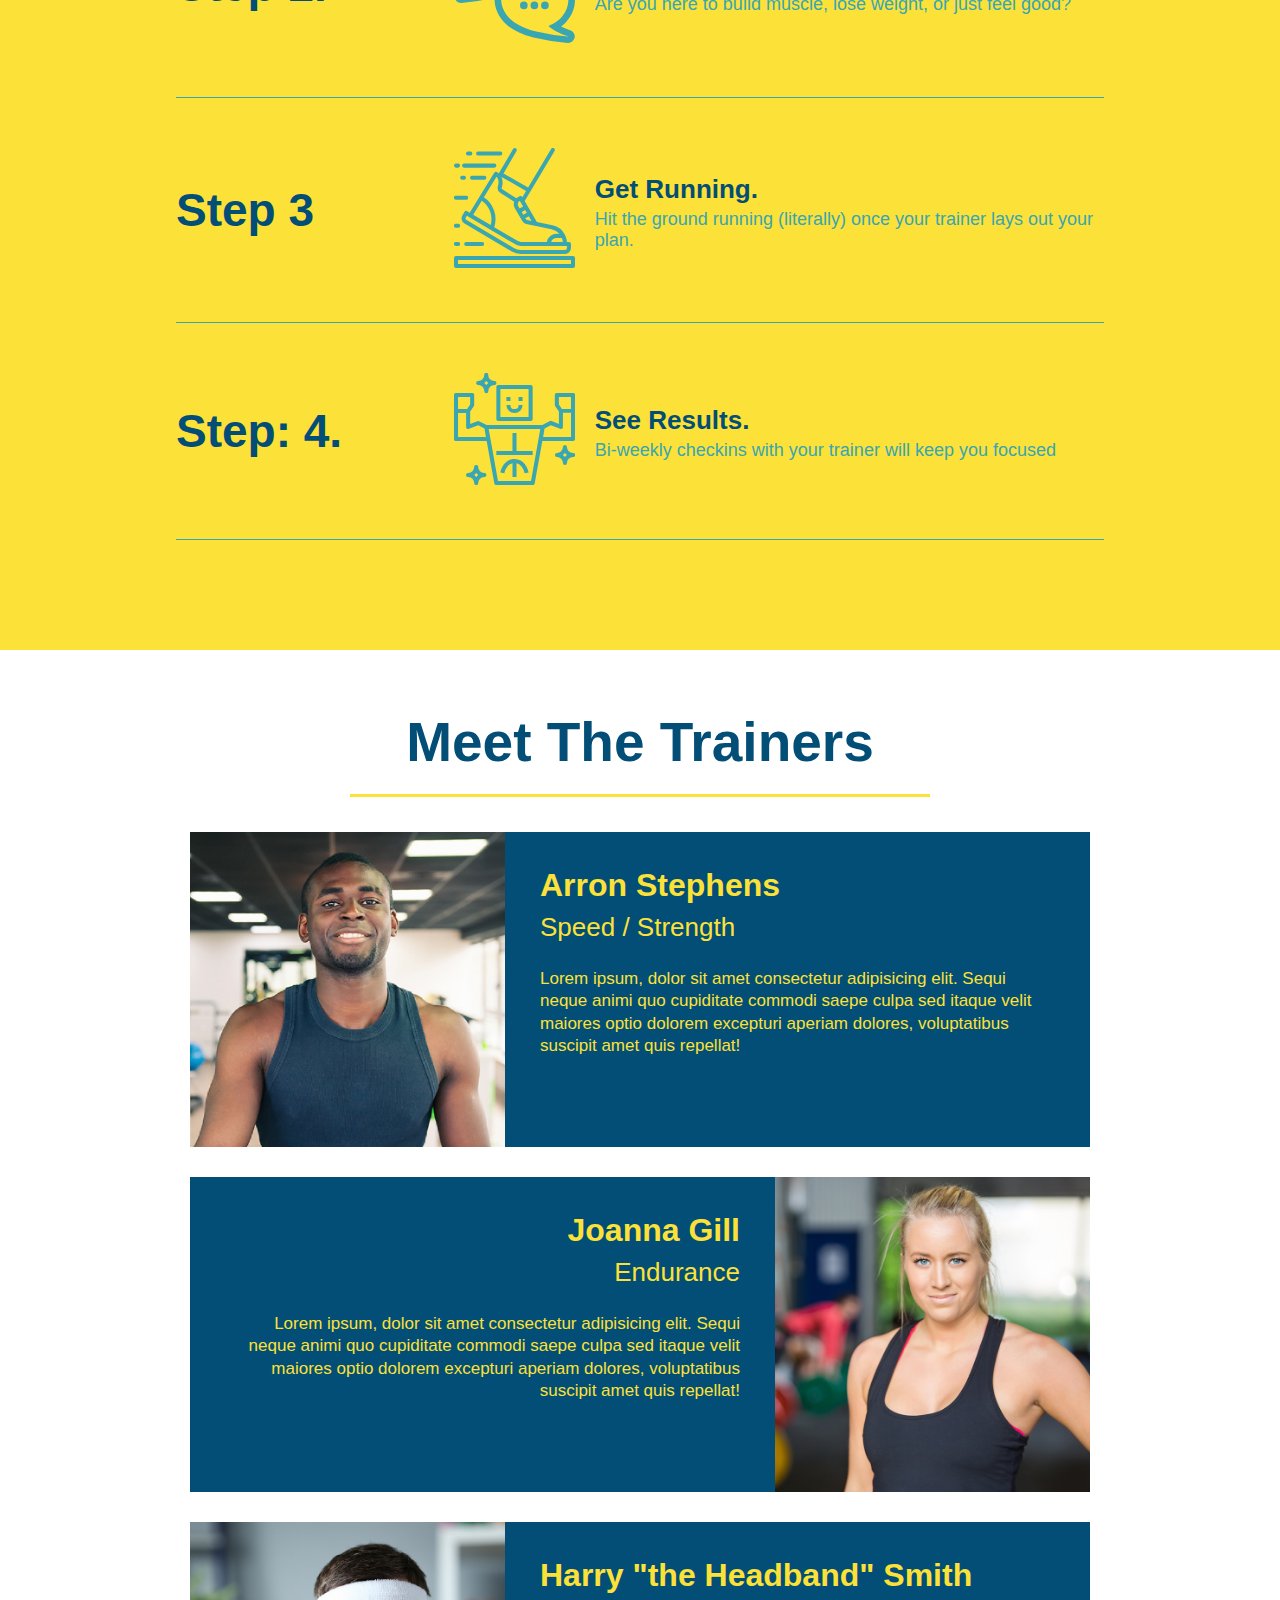
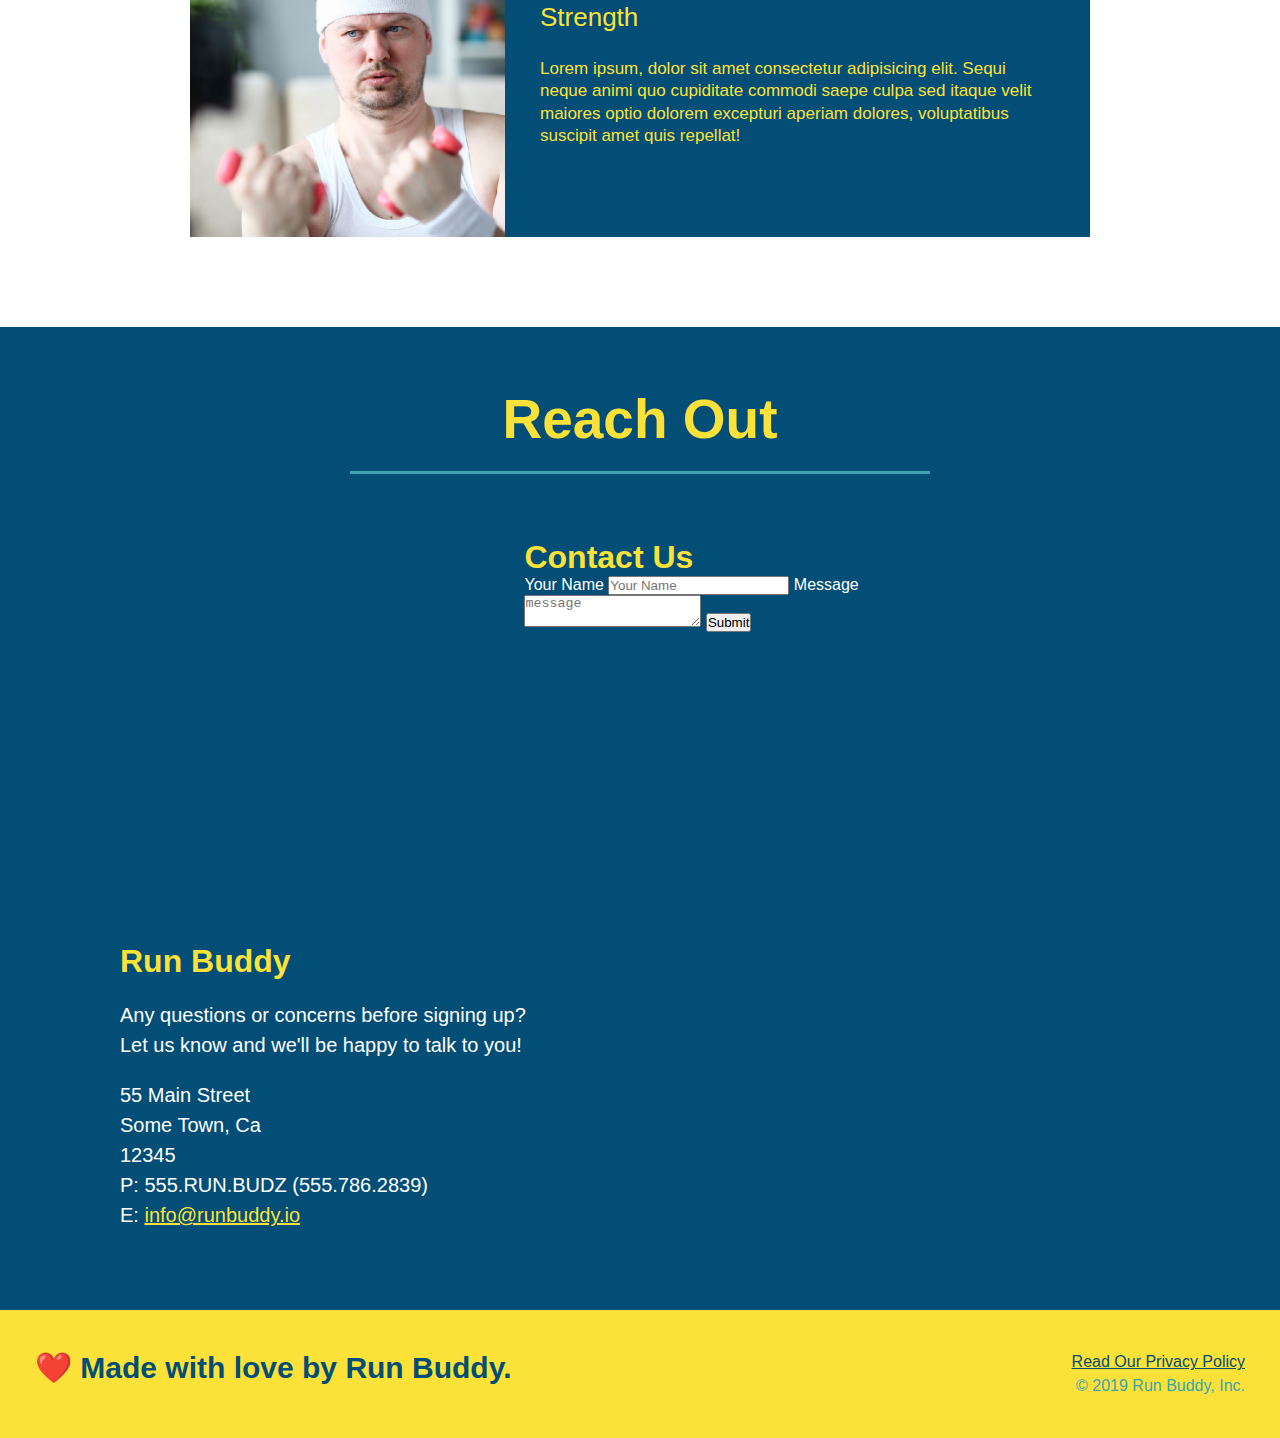
==== commit 49f27c2d: "add flexbox to the steps" ====
--- a/index.html
+++ b/index.html
@@ -93,31 +93,59 @@
     
   <!-- "what you do" section -->
   <section id="what-you-do" class="steps">
-  <div class="flex-row">
-    <h2 class="section-title secondary-border">What You Do</h2>
-  </div>
-    <div>
-      <img src="./assets/images/step-1.svg" alt="" />
-      <h3>Step 1: <span>Fill Out the Form Above.</span></h3>
-      <p>You're already here, so why not?</p>
-    </div>
-
-    <div>
-      <img src="./assets/images/step-2.svg" alt="" />
-      <h3>Step 2:  <span>Consult with One of Our Trainers.</span></h3>
-      <p>Are you here to build muscle, lose weight, or just feel good?</p>
-    </div>
-
-    <div>
-      <img src="./assets/images/step-3.svg" alt="" />
-      <h3>Step 3:  <span>Get Running.</span></h3>
-      <p>Hit the ground running (literally) once your trainer lays out your plan.</p>
-    </div>
-
-    <div>
-      <img src="./assets/images/step-4.svg" alt="" />
-      <h3>Step 4:  <span>See Results.</span></h3>
-      <p>Bi-weekly checkins with your trainer will keep you focused</p>
+    <div class="flex-row">
+      <h2 class="section-title secondary-border">What You Do</h2>
+    </div>
+    <div class="step">
+      <h3>Step 1.</h3>
+      <div class="step-info">
+        <div class="step-img">
+          <img src="./assets/images/step-1.svg" alt="" />
+        </div>
+        <div class="step-text">
+          <h4>Fill Out the Form Above.</h4>
+          <p>You're already here, so why not?</p>
+        </div>
+      </div>
+    </div>
+
+    <div class="step">
+      <h3>Step 2.</h3>
+      <div class="step-info">
+        <div class="step-img">
+          <img src="./assets/images/step-2.svg" alt="" />
+        </div>
+        <div class="step-text">
+          <h4>Consult with One of Our Trainers.</h4>
+          <p>Are you here to build muscle, lose weight, or just feel good?</p>
+        </div>
+      </div>
+    </div>
+
+    <div class="step">
+      <h3>Step 3</h3>
+      <div class="step-info">
+        <div class="step-img">
+          <img src="./assets/images/step-3.svg" alt="" />
+        </div>
+        <div class="step-text">
+          <h4>Get Running.</h4>
+          <p>Hit the ground running (literally) once your trainer lays out your plan.</p>
+        </div>
+      </div>
+    </div>
+
+    <div class="step">
+      <h3>Step: 4.</h3>
+      <div class="step-info">
+        <div class="step-img">
+          <img src="./assets/images/step-4.svg" alt="" />
+        </div>
+        <div class="step-text">
+          <h4>See Results.</h4>
+          <p>Bi-weekly checkins with your trainer will keep you focused</p>
+        </div>
+      </div>
     </div>
   </section>
 
--- a/assets/css/style.css
+++ b/assets/css/style.css
@@ -155,28 +155,52 @@
   background: #fce138;
 }
 
-.steps div {
-  margin-bottom: 80px;
-}
-
-.steps img {
-  width: 15%;
-  margin: 10px 0;
-}
-
-.steps h3 {
+.step h3 {
   color: #024e76;
   font-size: 46px;
-  margin-top: 10px
-}
-
-.steps p {
+  flex: 1 30%;
+}
+
+.step-info {
+  flex: 2 70%;
+  display: flex;
+  flex-wrap: wrap;
+  align-items: center;
+}
+
+.step-img {
+  flex: 1 12%;
+  margin-right: 20px;
+}
+
+.step-text {
+  flex: 12;
+}
+
+.step-img img {
+  max-width: 100%;
+}
+
+.step-text p {
   color: #39a6b2;
-  font-size: 23px;
-}
-
-.steps span {
-  font-size: 38px
+  font-size: 18px;
+}
+
+.step-text h4 {
+  font-size: 26px;
+  line-height: 1.5;
+  color: #024e76;
+}
+
+.step {
+  margin: 50px auto;
+  padding-bottom: 50px;
+  width: 80%;
+  border-bottom: 1px solid #39a6b2;
+  display: flex;
+  flex-wrap: wrap;
+  align-items: center;
+  justify-content: space-between;
 }
 
 .section-title {
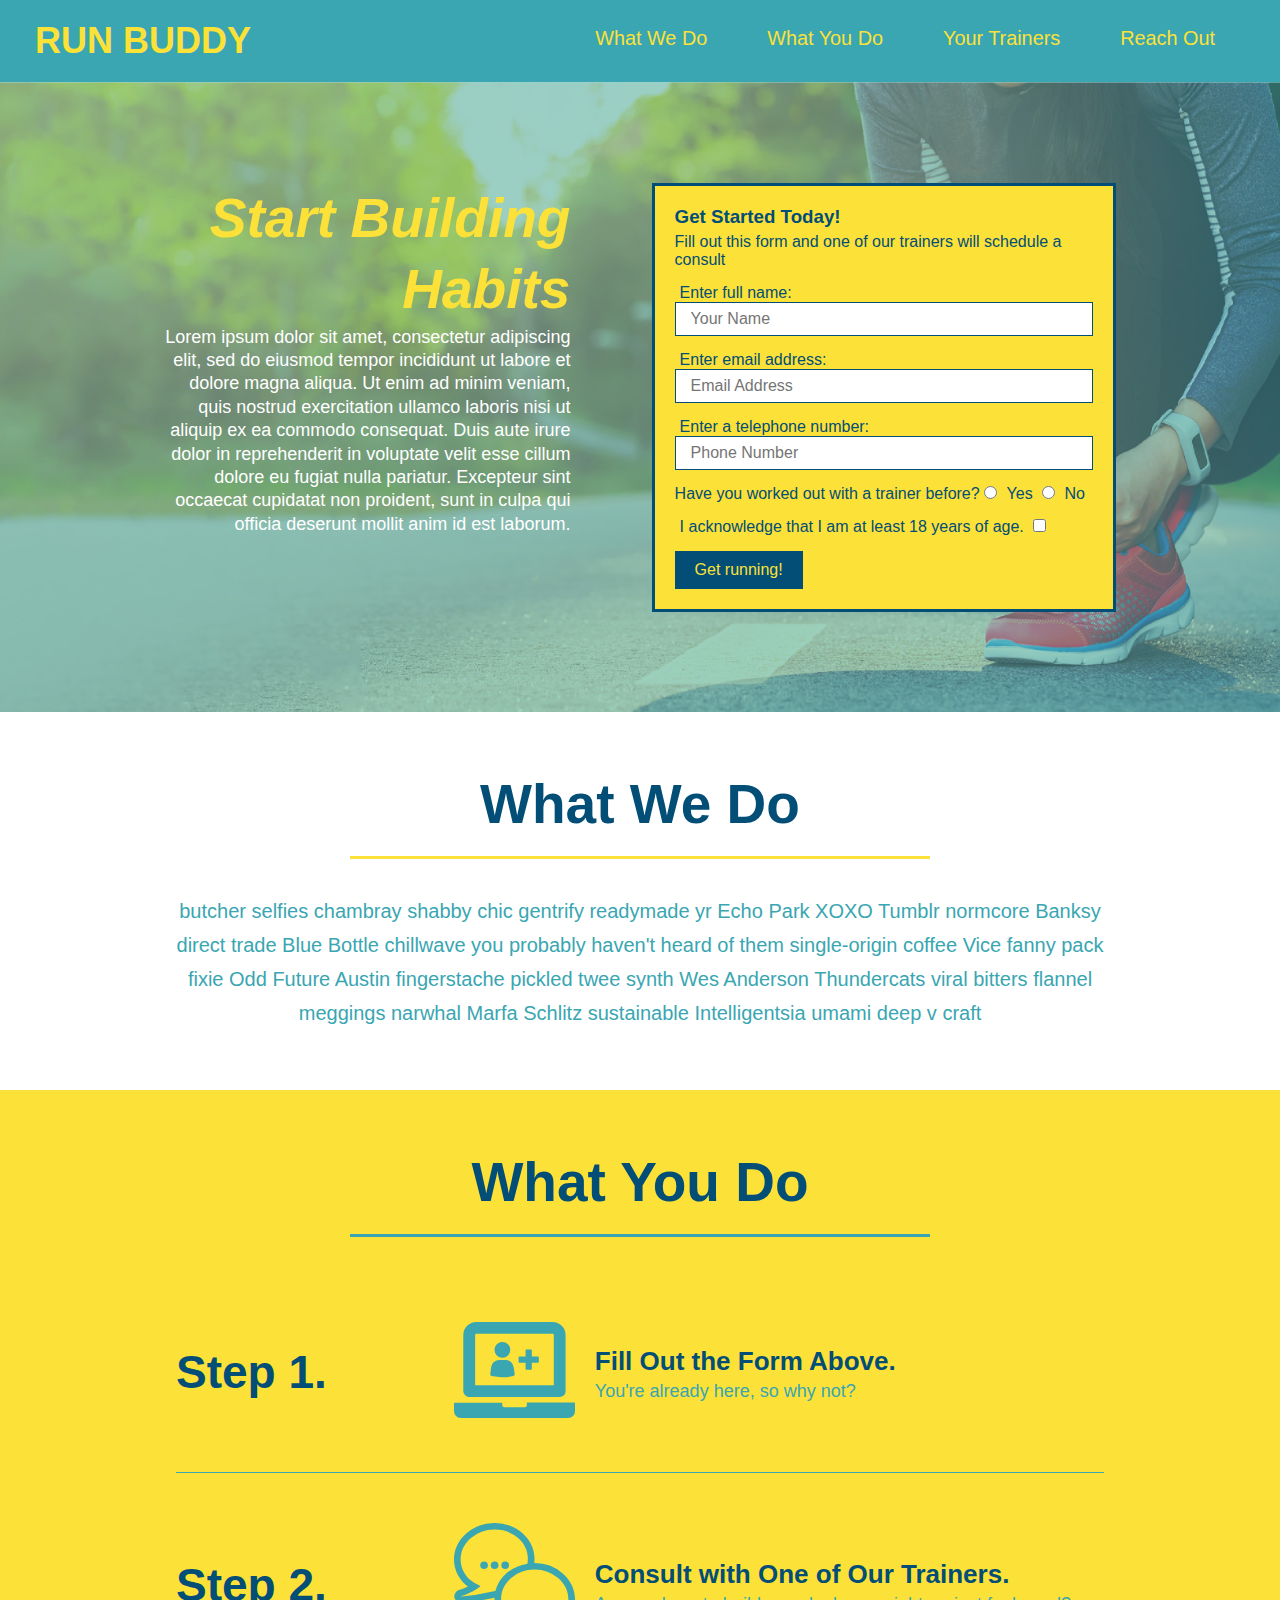
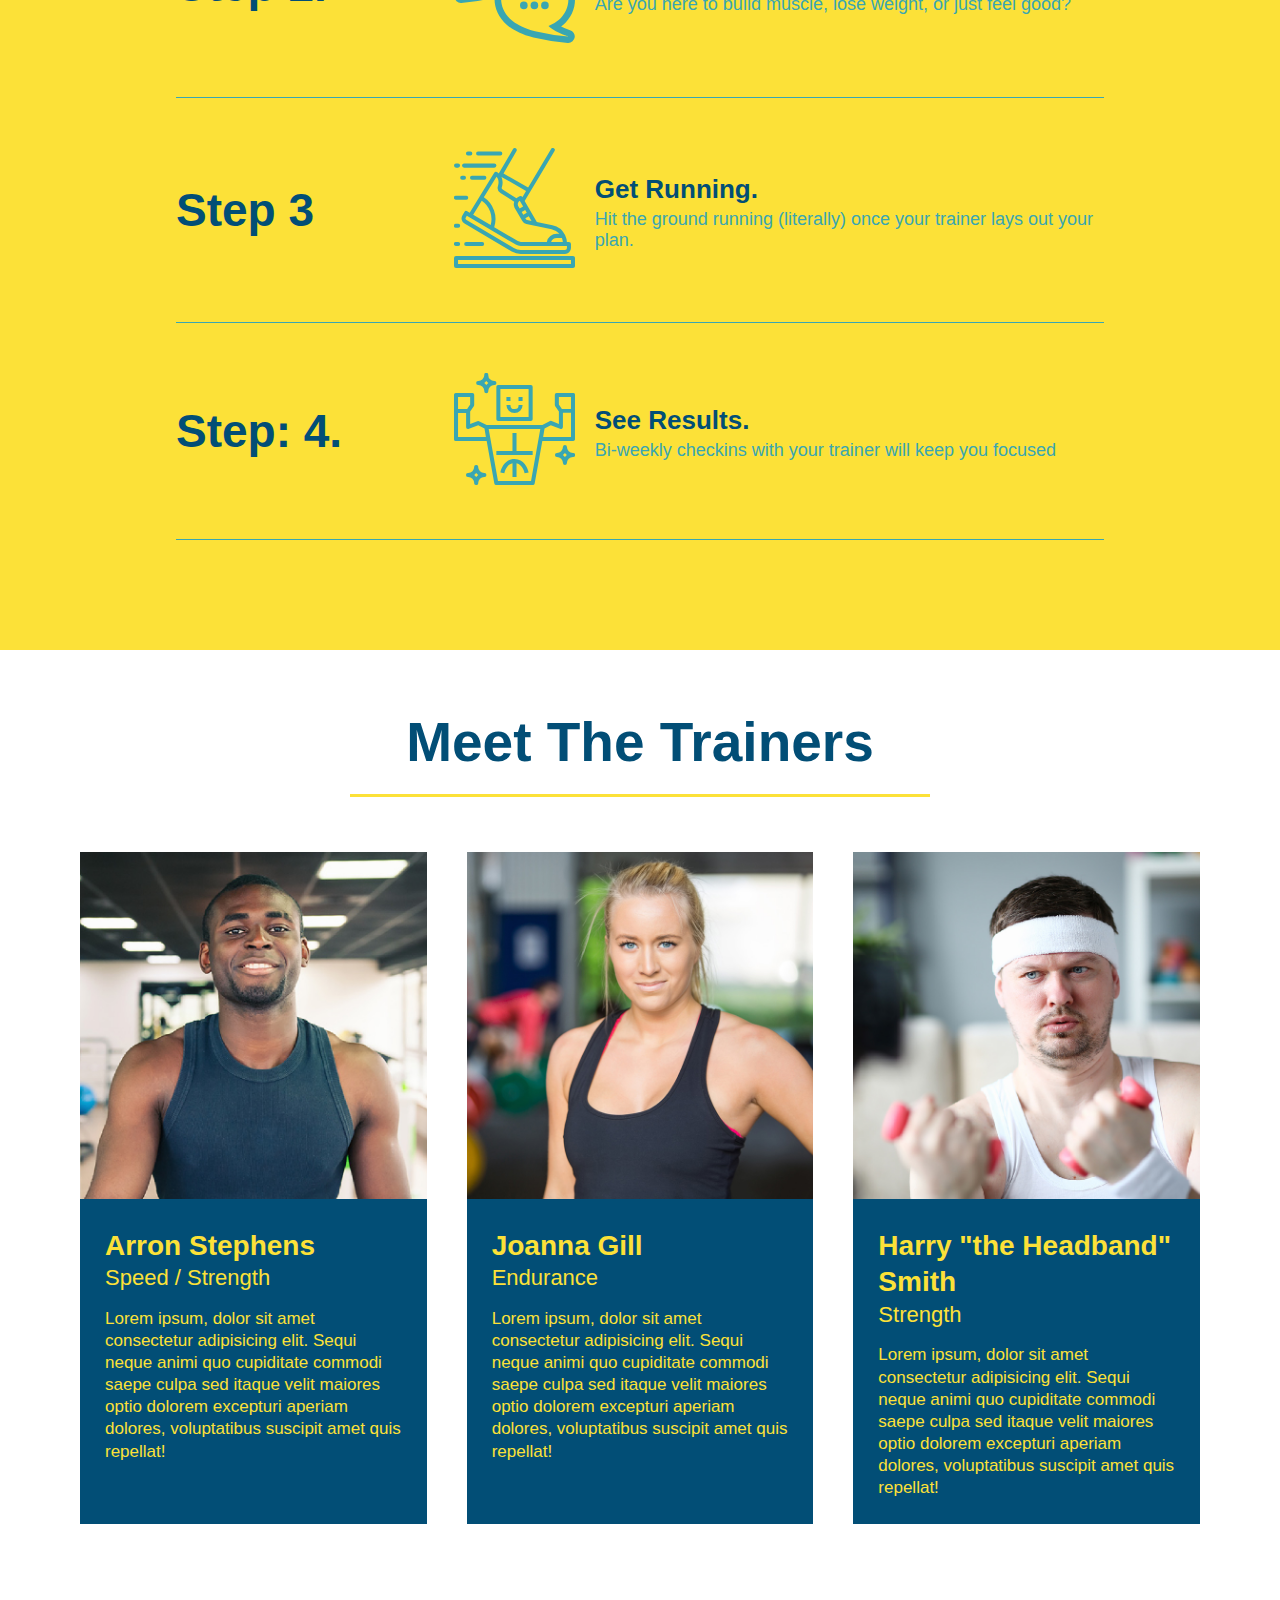
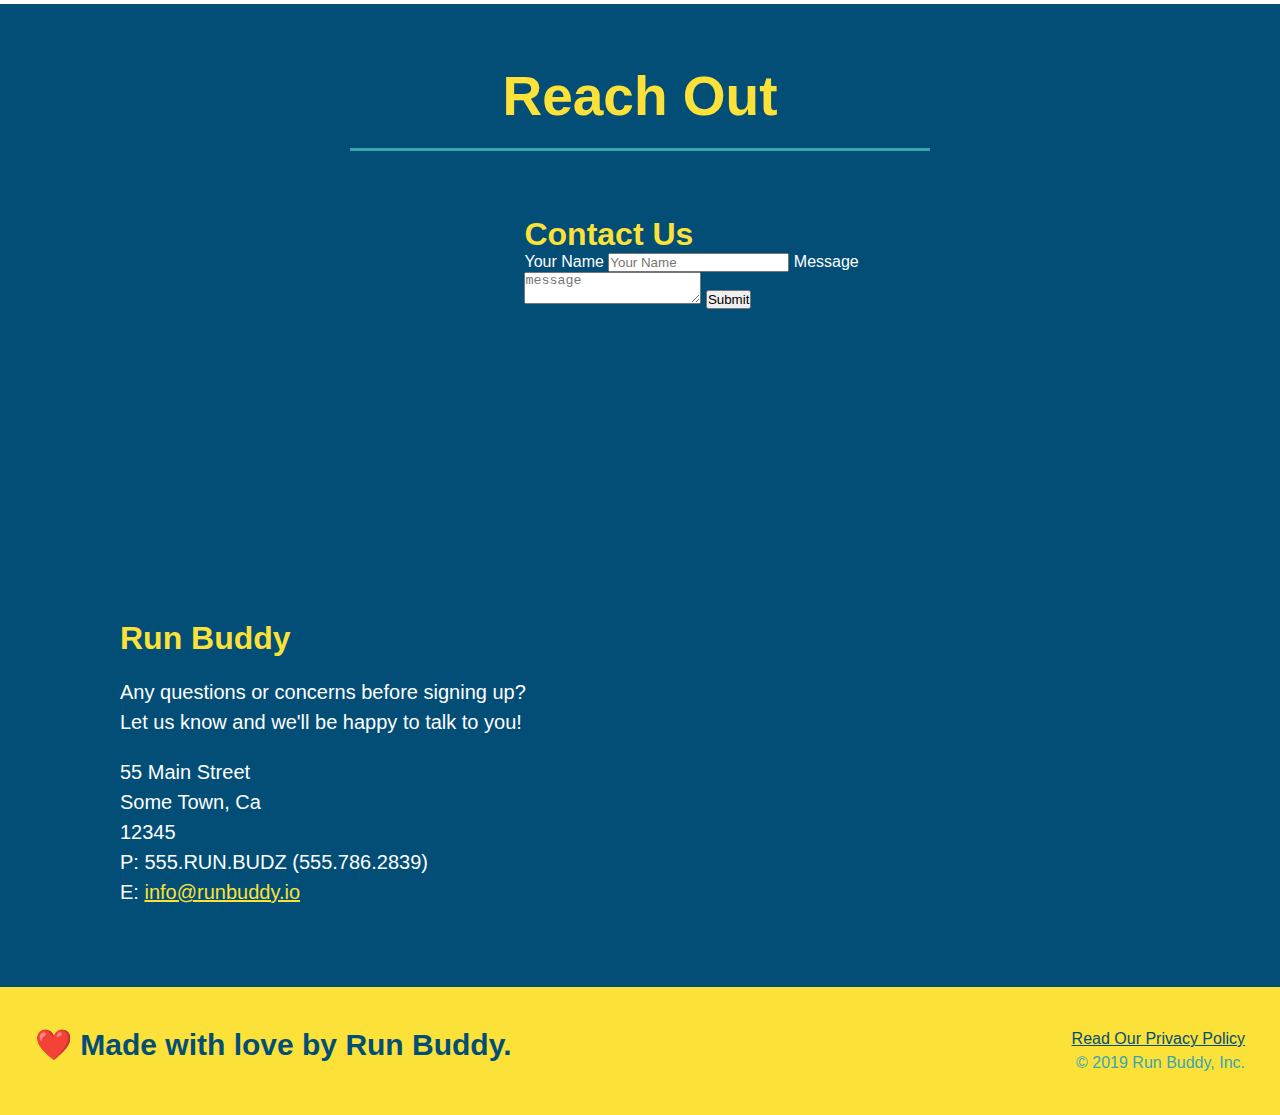
==== commit 6c585c98: "add flexbox to the trainers" ====
--- a/index.html
+++ b/index.html
@@ -150,15 +150,16 @@
   </section>
 
   <!--"meet the trainers" section -->
-  <section id="your-trainers" class="trainers">
+  <section id="your-trainers">
   <div class="flex-row">
     <h2 class="section-title primary-border">Meet The Trainers</h2>
   </div>
+  <div class="trainers">
     <article class="trainer">
       <img src="./assets/images/trainer-1.jpg" alt="Arron Stephens in his workout clothes, ready to pump iron" />
-      <div class="trainer-bio text-left">
-        <h3>Arron Stephens</h3>
-        <h4>Speed / Strength</h4>
+      <div class="trainer-bio">
+        <h3 class="trainer-name">Arron Stephens</h3>
+        <h4 class="trainer-role">Speed / Strength</h4>
         <p>
           Lorem ipsum, dolor sit amet consectetur adipisicing elit.  Sequi neque animi quo cupiditate commodi saepe culpa
           sed
@@ -169,25 +170,25 @@
 
     <!-- second trainer bio -->
     <article class="trainer">
-      <div class="trainer-bio text-right">
-        <h3>Joanna Gill</h3>
-        <h4>Endurance</h4>
+      <img src="./assets/images/trainer-2.jpg" alt="Joanna Gill cooling off after a workout" />
+      <div class="trainer-bio">
+        <h3 class="trainer-name">Joanna Gill</h3>
+        <h4 class="trainer-role">Endurance</h4>
         <p>
           Lorem ipsum, dolor sit amet consectetur adipisicing elit.  Sequi neque animi quo cupiditate commodi saepe culpa
           sed
           itaque velit maiores optio dolorem excepturi aperiam dolores, voluptatibus suscipit amet quis repellat!
         </p>
       </div>
-      <img src="./assets/images/trainer-2.jpg" alt="Joanna Gill cooling off after a workout" />
     </article>
   
   <!-- Third trainer bio -->
     <article class="trainer">
       <img src="./assets/images/trainer-3.jpg"
         alt="Harry Smith wearing a headband and lifting comically small pink weights" />
-      <div class="trainer-bio text-left">
-        <h3>Harry "the Headband" Smith</h3>
-        <h4>Strength</h4>
+      <div class="trainer-bio">
+        <h3 class="trainer-name">Harry "the Headband" Smith</h3>
+        <h4 class="trainer-role">Strength</h4>
         <p>
           Lorem ipsum, dolor sit amet consectetur adipisicing elit. Sequi neque animi quo cupiditate commodi saepe culpa
           sed
@@ -195,8 +196,9 @@
         </p>
       </div>
     </article>
-  </section>
-  
+  </div>
+  </section>
+
   <!-- "reach out" section -->
   <section id="reach-out" class="contact">
   <div class="flex-row">
--- a/assets/css/style.css
+++ b/assets/css/style.css
@@ -222,41 +222,41 @@
 }
 
 .trainers {
+  width: 100%;
+  margin: 0 auto;
+  display: flex;
+  flex-wrap: wrap;
+  justify-content: space-around;
 }
 
 .trainer {
-  width: 900px;
-  margin: 0 auto 30px auto;
+  margin: 20px;
   background: #024e76;
   color: #fce138;
-  overflow: auto;
+  flex: 1;
 }
 
 .trainer img {
-  width: 35%;
-  float: left;
+  width: 100%;
 }
 
 .trainer-bio {
-  padding: 35px;
-  float: left;
-  width: 65%;
+  padding: 25px;
+  line-height:1.3;
 }
 
 .trainer-bio h3 {
-  font-size: 32px;
-  margin-bottom: 8px;
+  font-size: 28px;
 }
 
 .trainer-bio h4 {
   font-weight: lighter;
-  font-size: 26px;
-  margin-bottom: 25px;
+  font-size: 22px;
+  margin-bottom: 15px;
 }
 
 .trainer-bio p {
   font-size: 17px;
-  line-height:1.3;
 }
 
 .text-left {
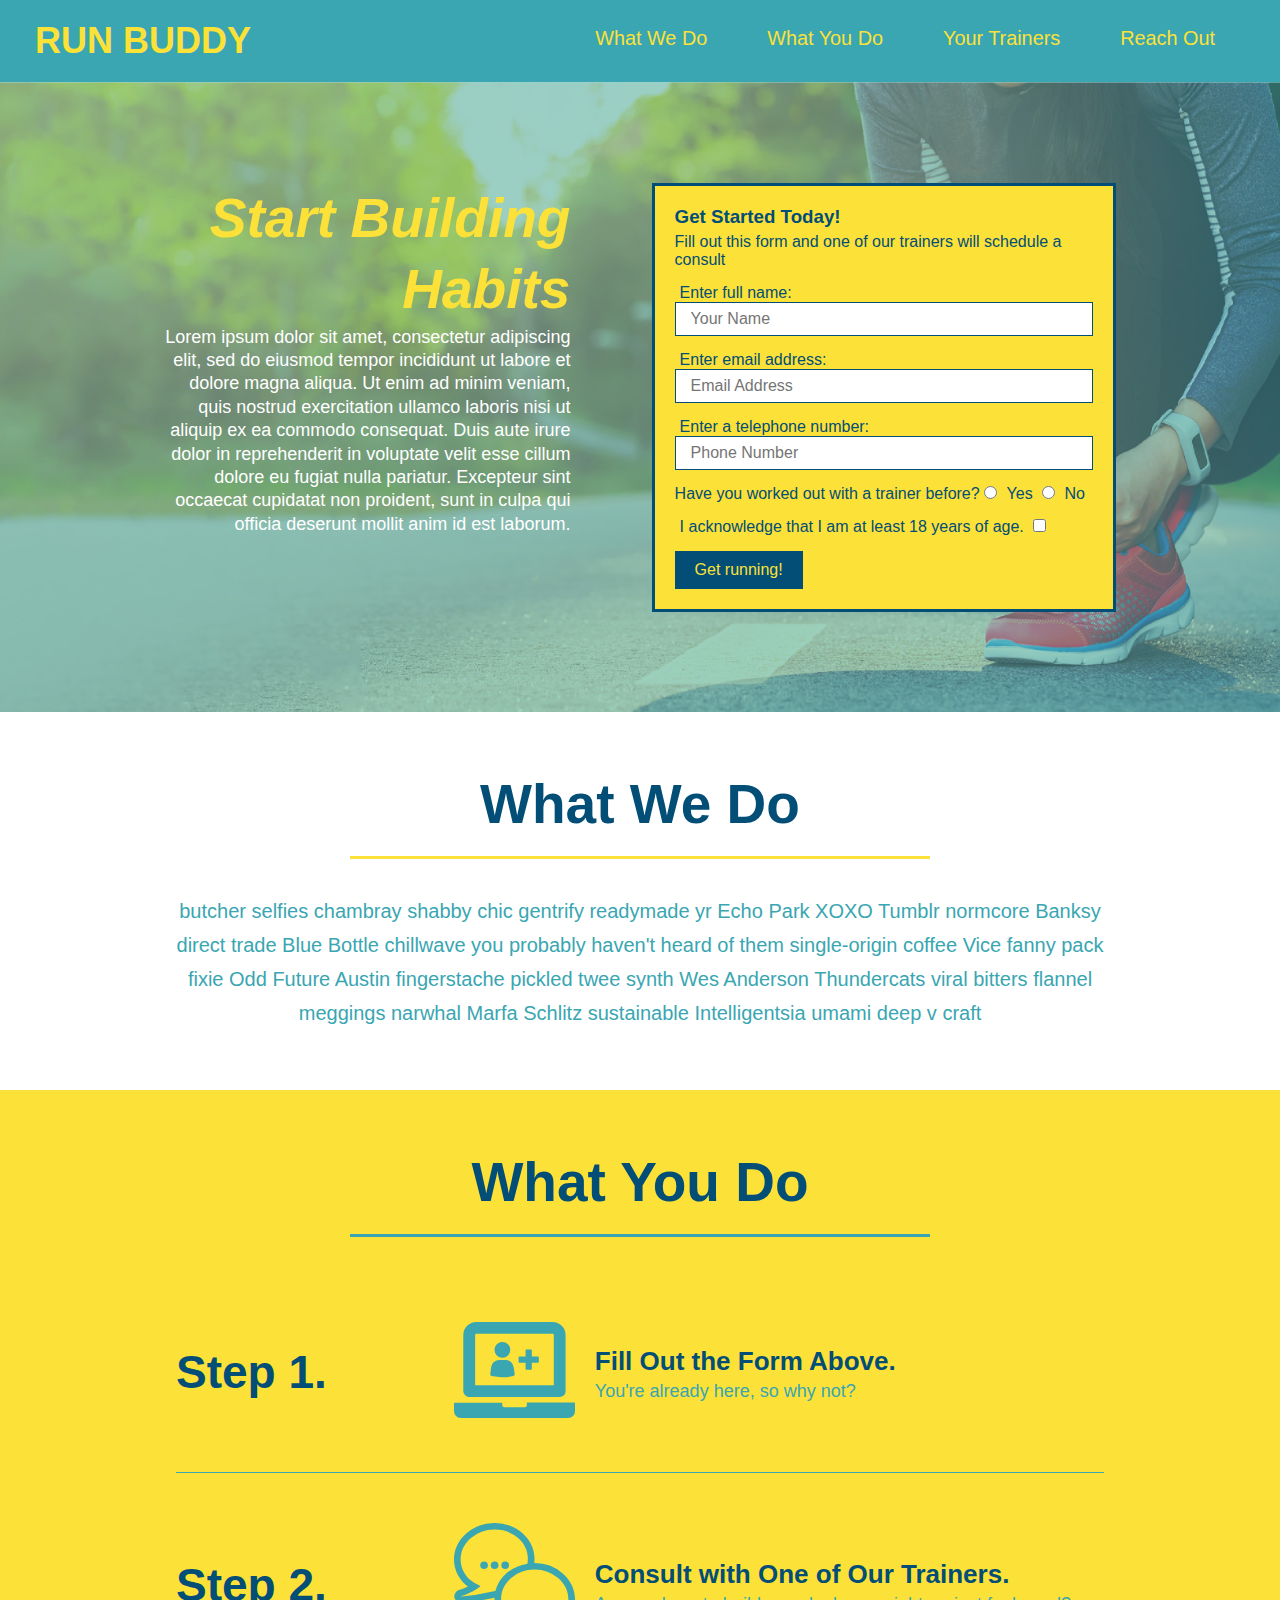
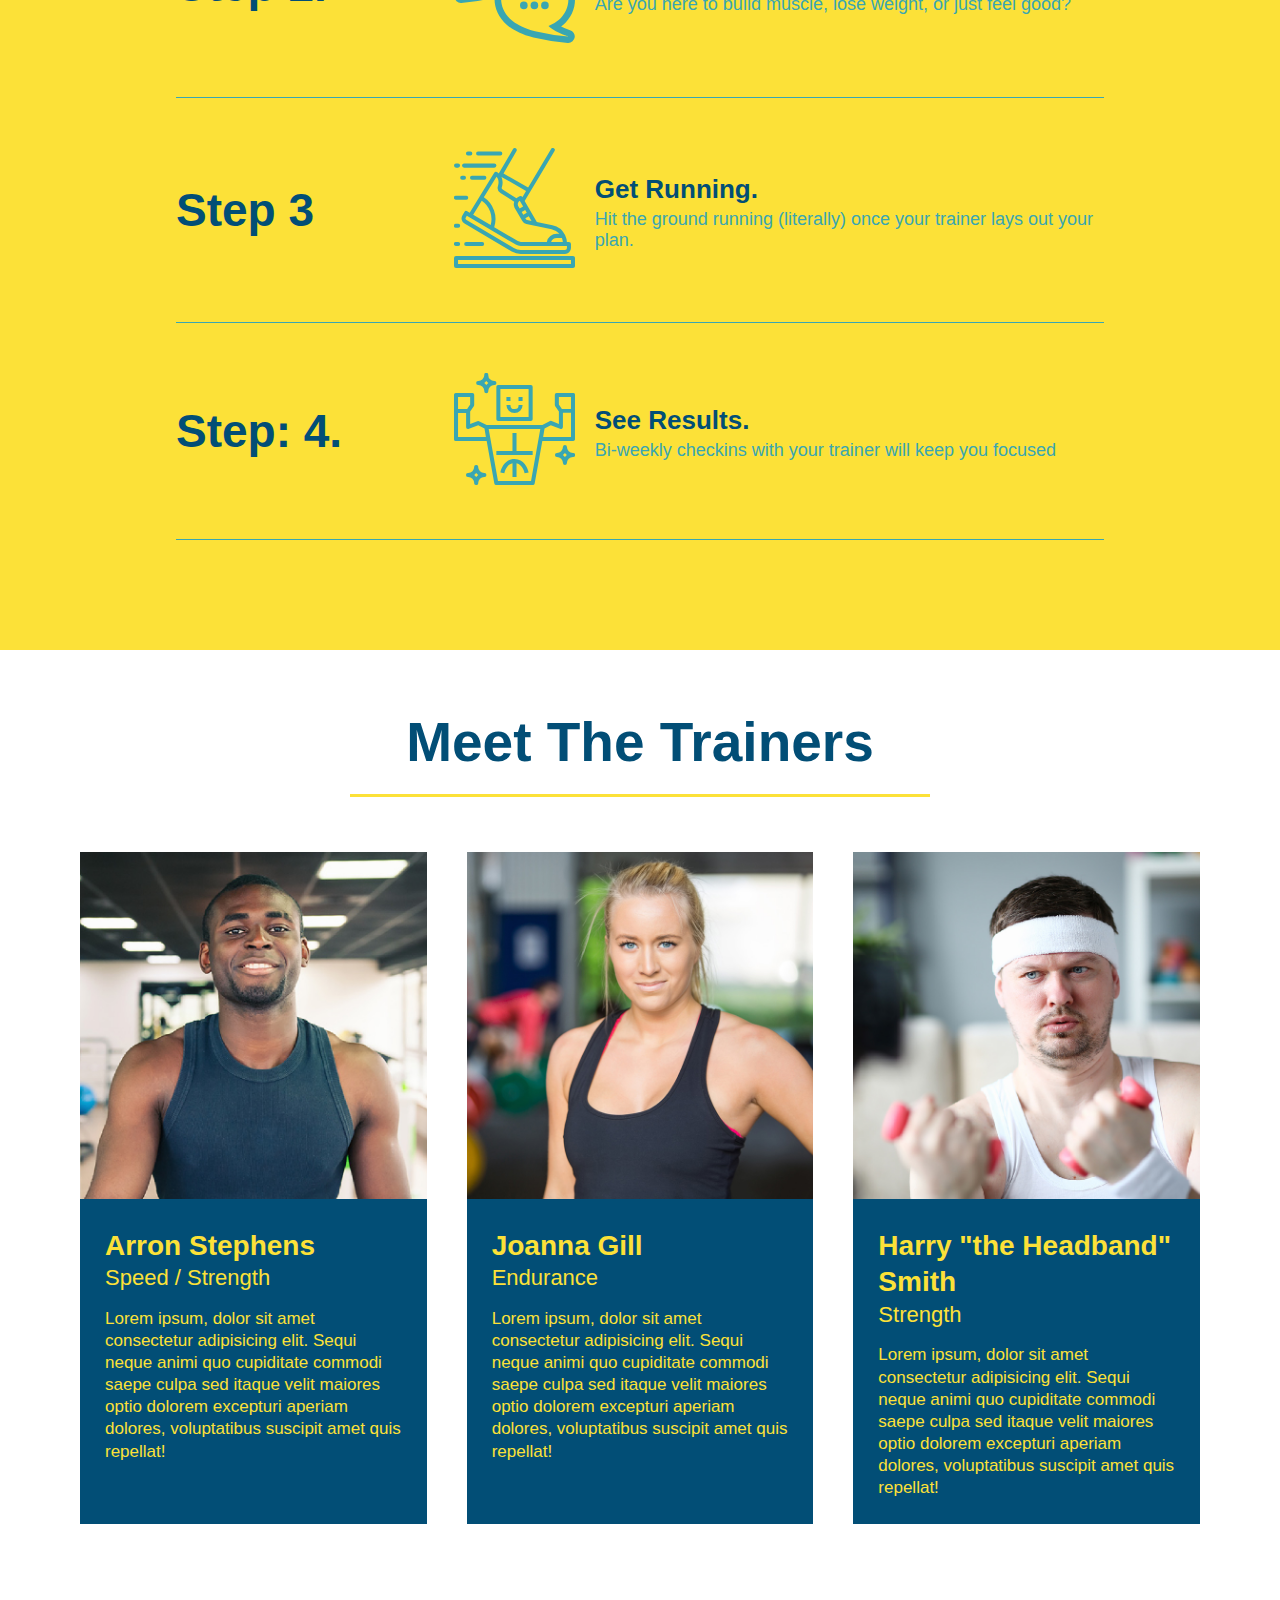
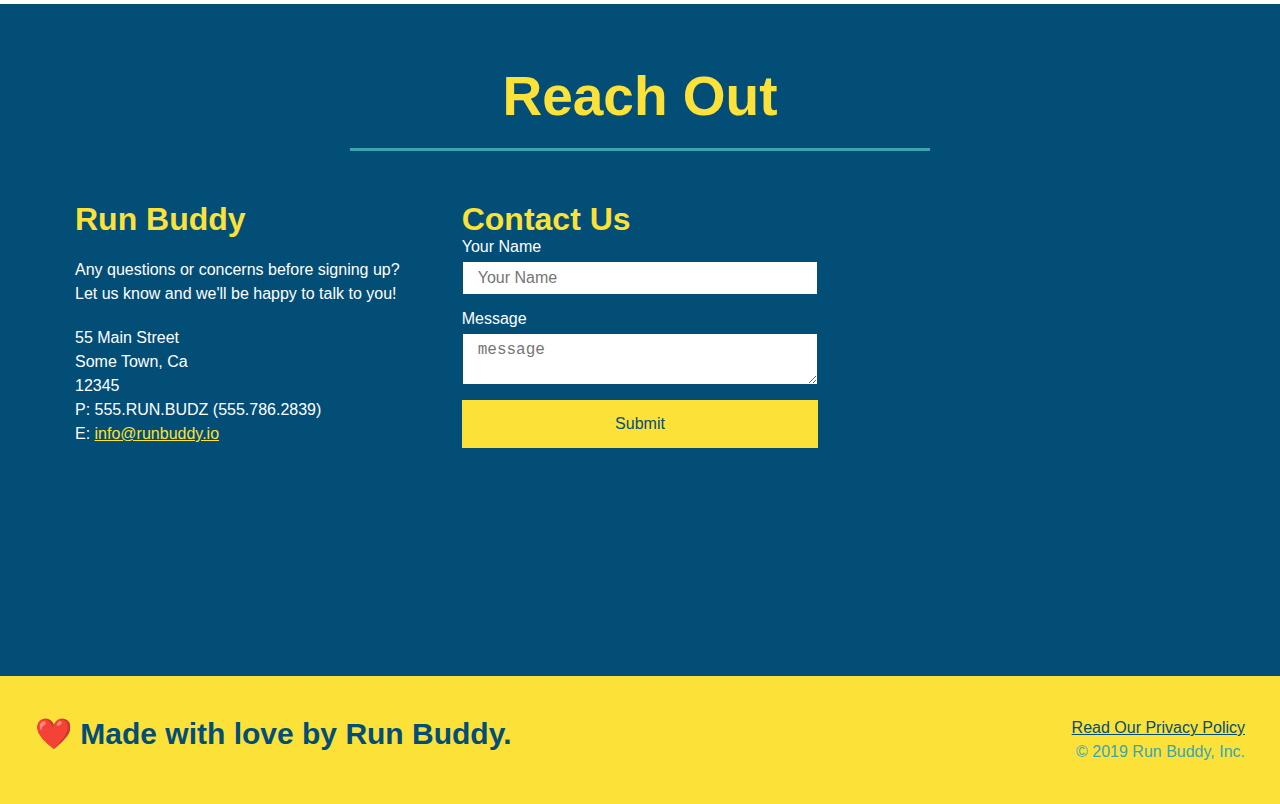
==== commit 27d54d46: "reformatted contact section" ====
--- a/index.html
+++ b/index.html
@@ -201,28 +201,10 @@
 
   <!-- "reach out" section -->
   <section id="reach-out" class="contact">
-  <div class="flex-row">
-    <h2 class="section-title secondary-border">Reach Out</h2>
-  </div>
+    <div class="flex-row">
+      <h2 class="section-title secondary-border">Reach Out</h2>
+    </div>
     <div class="contact-info">
-      <iframe
-        src="https://www.google.com/maps/embed?pb=!1m18!1m12!1m3!1d2917.6885775085734!2d-89.01687298380676!3d43.00589170206204!2m3!1f0!2f0!3f0!3m2!1i1024!2i768!4f13.1!3m3!1m2!1s0x88066f527137fa0f%3A0x2e23b501de07fbfa!2s310%20Lawn%20St%2C%20Cambridge%2C%20WI%2053523!5e0!3m2!1sen!2sus!4v1613926095890!5m2!1sen!2sus"
-        frameborder="0" style="border:0" allowfullscreen>
-      </iframe>
-
-      <div class="contact-form">
-        <h3>Contact Us</h3>
-        <form>
-          <label for="contact-name">Your Name</label>
-          <input type="text" id="contact-name" placeholder="Your Name" />
-
-          <label for="contact-message">Message</label>
-          <textarea id="contact-message" placeholder="message"></textarea>
-
-          <button type="submit">Submit</button>
-        </form>
-      </div>
-
       <div>
         <h3>Run Buddy</h3>
         <p>
@@ -230,6 +212,7 @@
           <br />
           Let us know and we'll be happy to talk to you!
         </p>
+        
         <address>
           55 Main Street <br/>
           Some Town, Ca <br/>
@@ -237,7 +220,26 @@
           P: 555.RUN.BUDZ (555.786.2839)<br/>
           E: <a href="mailto:info@runbuddy.io">info@runbuddy.io</a>
         </address>
-      </div>
+
+      </div>
+
+      <div class="contact-form">
+        <h3>Contact Us</h3>
+        <form>
+          <label for="contact-name">Your Name</label>
+          <input type="text" id="contact-name" placeholder="Your Name" />
+
+          <label for="contact-message">Message</label>
+          <textarea id="contact-message" placeholder="message"></textarea>
+
+          <button type="submit">Submit</button>
+        </form>
+      </div>
+
+      <iframe
+        src="https://www.google.com/maps/embed?pb=!1m18!1m12!1m3!1d2917.6885775085734!2d-89.01687298380676!3d43.00589170206204!2m3!1f0!2f0!3f0!3m2!1i1024!2i768!4f13.1!3m3!1m2!1s0x88066f527137fa0f%3A0x2e23b501de07fbfa!2s310%20Lawn%20St%2C%20Cambridge%2C%20WI%2053523!5e0!3m2!1sen!2sus!4v1613926095890!5m2!1sen!2sus"
+        frameborder="0" style="border:0" allowfullscreen></iframe>
+
     </div>
   </section>
 
--- a/assets/css/style.css
+++ b/assets/css/style.css
@@ -280,16 +280,10 @@
   color: #fce138;
 }
  .contact-info iframe {
-   width: 400px;
    height: 400px;
  }
 
  .contact-info div {
-   width: 410px;
-   display: inline-block;
-   vertical-align: top;
-   text-align: left;
-   margin: 30px 0 0 60px;
    color: white;
 }
 
@@ -302,7 +296,7 @@
 .contact-info address {
   margin: 20px 0;
   line-height: 1.5;
-  font-size:  20px;
+  font-size:  16px;
   font-style: normal;
 }
 
@@ -310,4 +304,37 @@
   color:#fce138;
 }
 
+.contact-info {
+  display: flex;
+  justify-content: space-between;
+  flex-wrap: wrap;
+}
+
+.contact-info > * {
+  flex: 1;
+  margin: 15px;
+}
+
+.contact-form input,
+.contact-form textarea {
+  border: 1px solid #024e76;
+  display: block;
+  padding: 7px 15px;
+  font-size: 16px;
+  color: #024e76;
+  width: 100%;
+  margin-bottom: 15px;
+  margin-top: 5px;
+}
+
+.contact-form button {
+  width: 100%;
+  border: none;
+  background: #fce138;
+  color: #024e76;
+  text-align: center;
+  padding: 15px 0;
+  font-size: 16px;
+}
+
 /* REACH OUT STYLES END */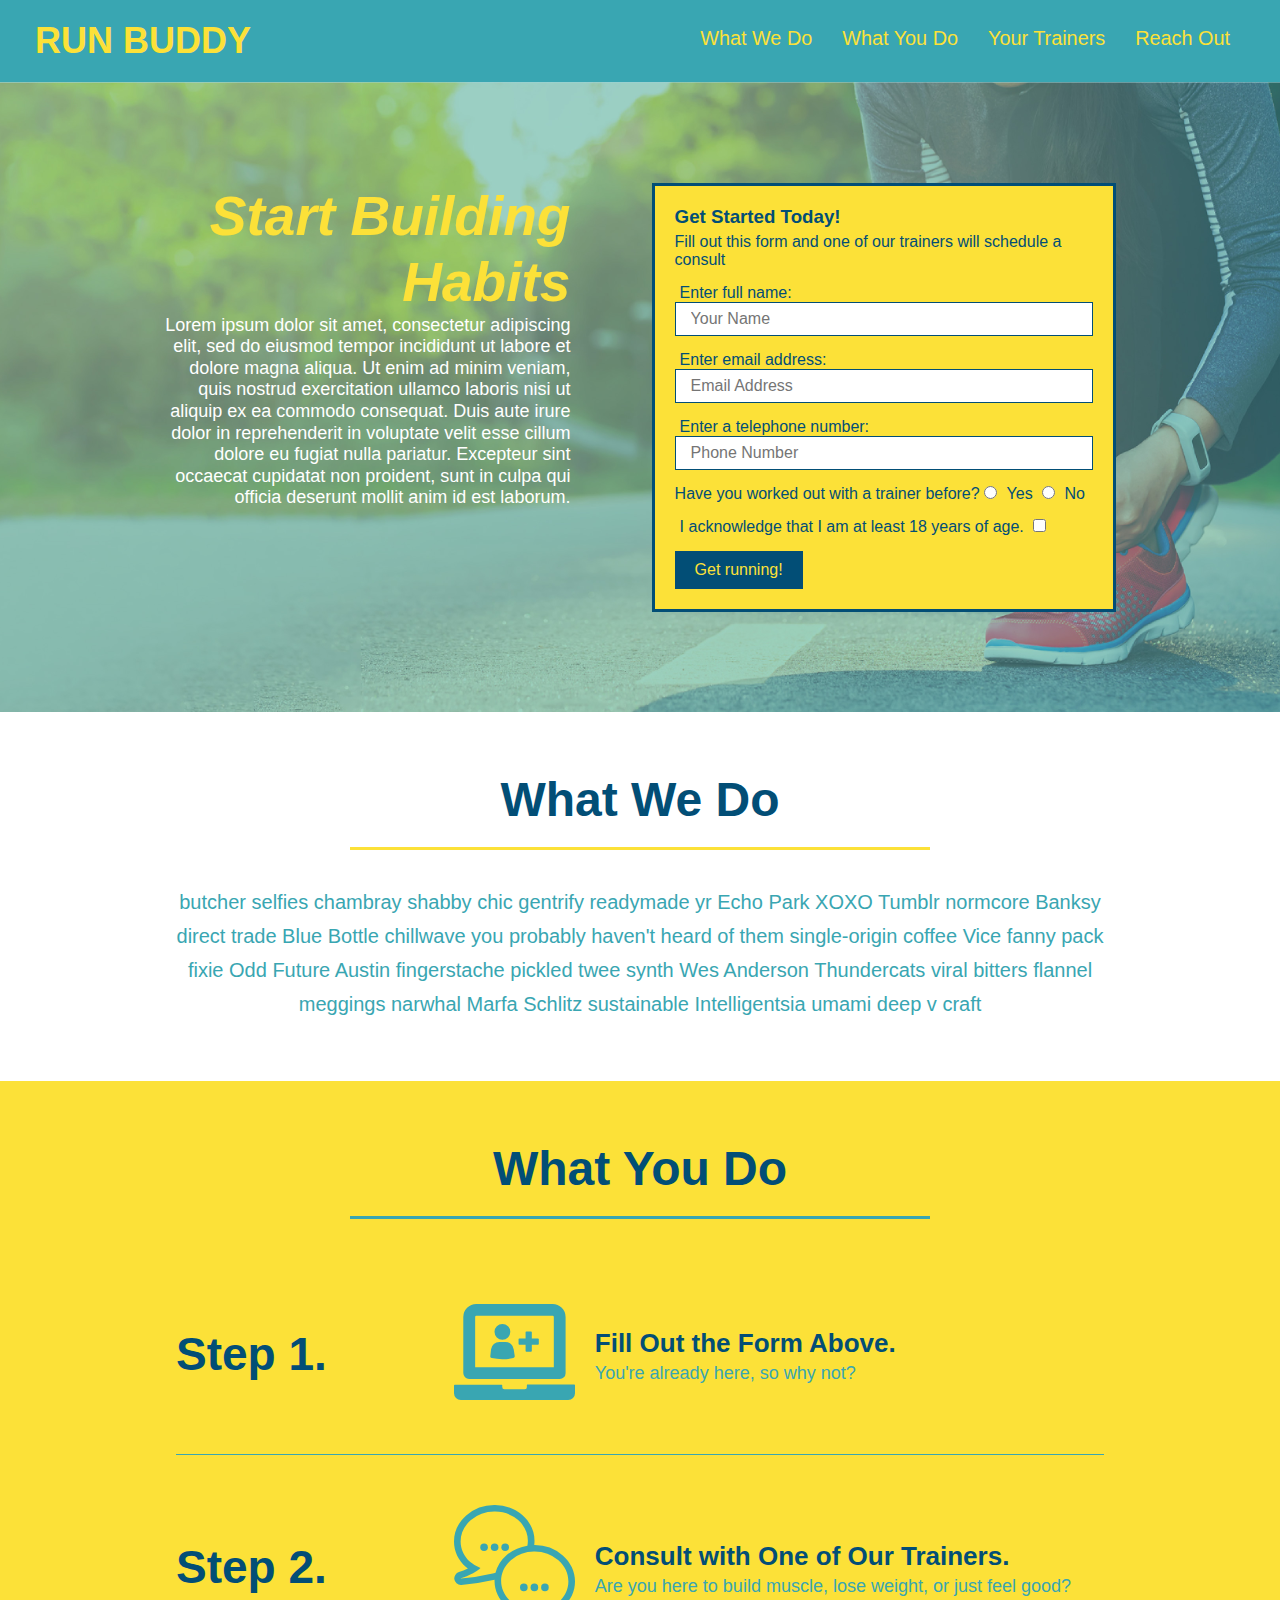
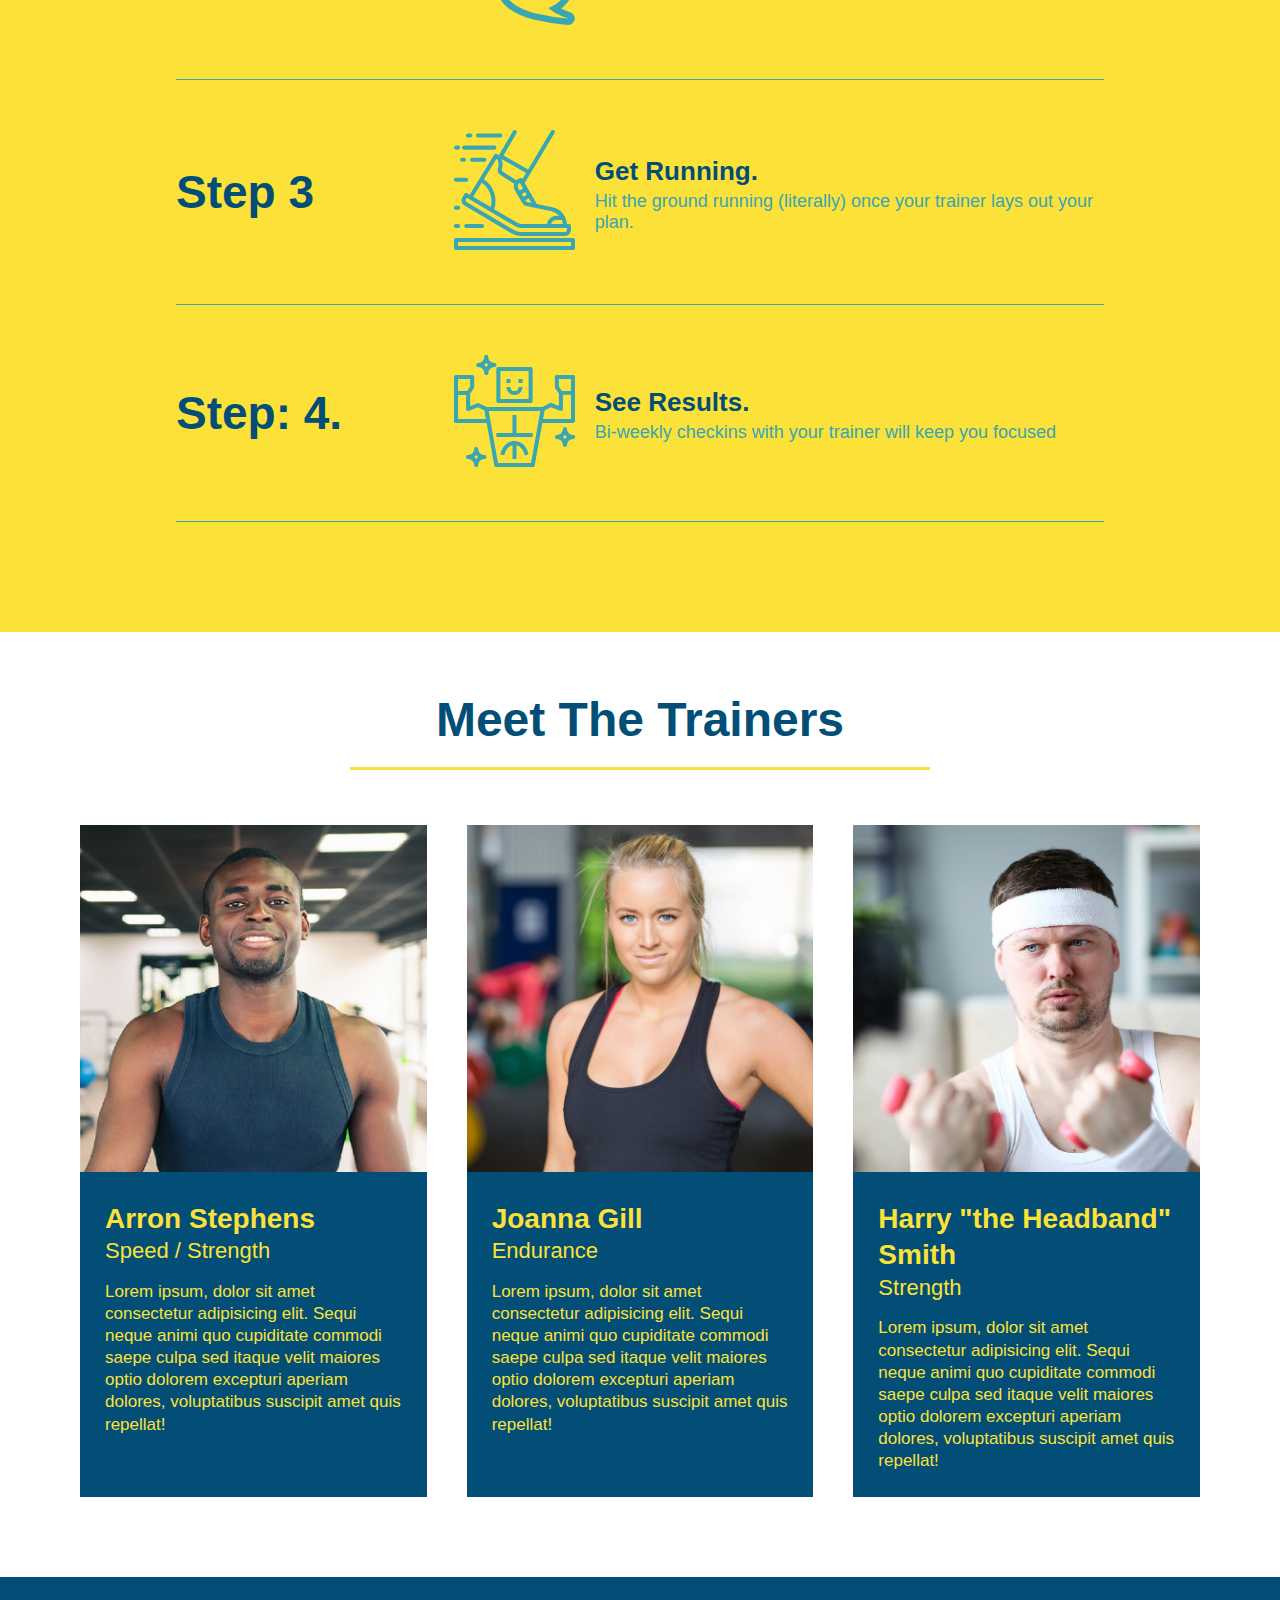
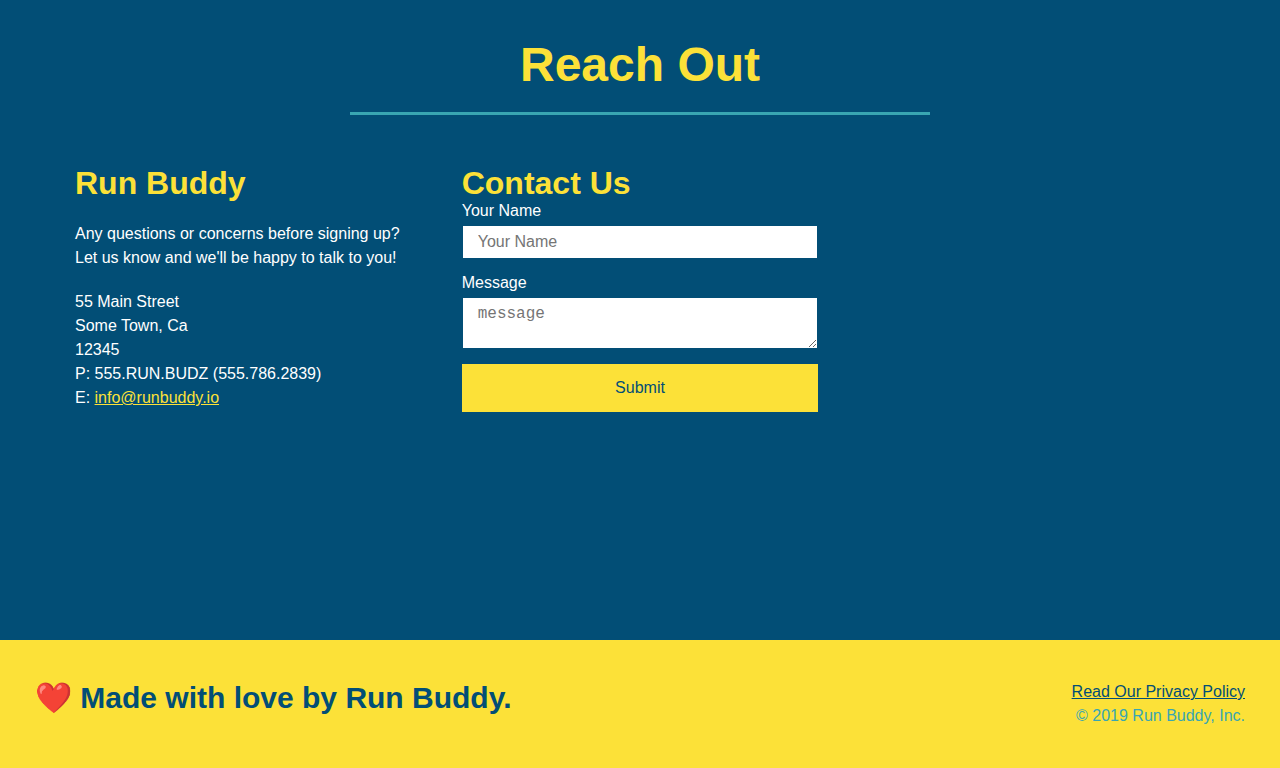
==== commit 7fe81ae0: "added media queries" ====
--- a/index.html
+++ b/index.html
@@ -3,6 +3,7 @@
   
 <head>
   <meta charset="UTF-8" />
+  <meta name="viewport" content="width=device-width, initial-scale=1.0" />
   <title>Run Buddy</title>
   <link rel="stylesheet" href="./assets/css/style.css" />
 </head>
--- a/assets/css/style.css
+++ b/assets/css/style.css
@@ -42,7 +42,7 @@
 }
 
 header nav ul li a {
-  margin: 0 30px;
+  padding: 10px 15px;
   font-weight: lighter;
   font-size: 1.55vw;
 }
@@ -83,6 +83,7 @@
   display: flex;
   justify-content: center;
   flex-wrap: wrap;
+  align-items: flex-start;
 }
 /* Hero Style End */
 
@@ -92,7 +93,7 @@
   margin: 3.5%;
   color: #fff;
   font-size: 18px;
-  line-height: 1.3;
+  line-height: 1.2;
 }
 
 .hero-cta h2 {
@@ -204,7 +205,7 @@
 }
 
 .section-title {
-  font-size:55px;
+  font-size:48px;
   color: #024e76;
   border-bottom: 3px solid;
   padding-bottom: 20px;
@@ -337,4 +338,19 @@
   font-size: 16px;
 }
 
-/* REACH OUT STYLES END */+/* REACH OUT STYLES END */
+
+/* MEDIA QUERY FOR SMALLER DESKTOP SCREENS AND SMALLER */
+@media screen and (max-width: 980px) {
+    /* this will be applied on any screen smaller than 980px */
+}
+
+/* MEDIA QUERY FOR TABLETS AND SMALLER */
+@media screen and (max-width: 768px) {
+    /*this will be applied on any screen between 768px and 575px */
+}
+
+/* MEDIA QUERY FOR MOBILE PHONES AND SMALLER */
+@media screen and (max-width: 575px)  {
+    /* this will be applied on any screen smaller than 575px */
+}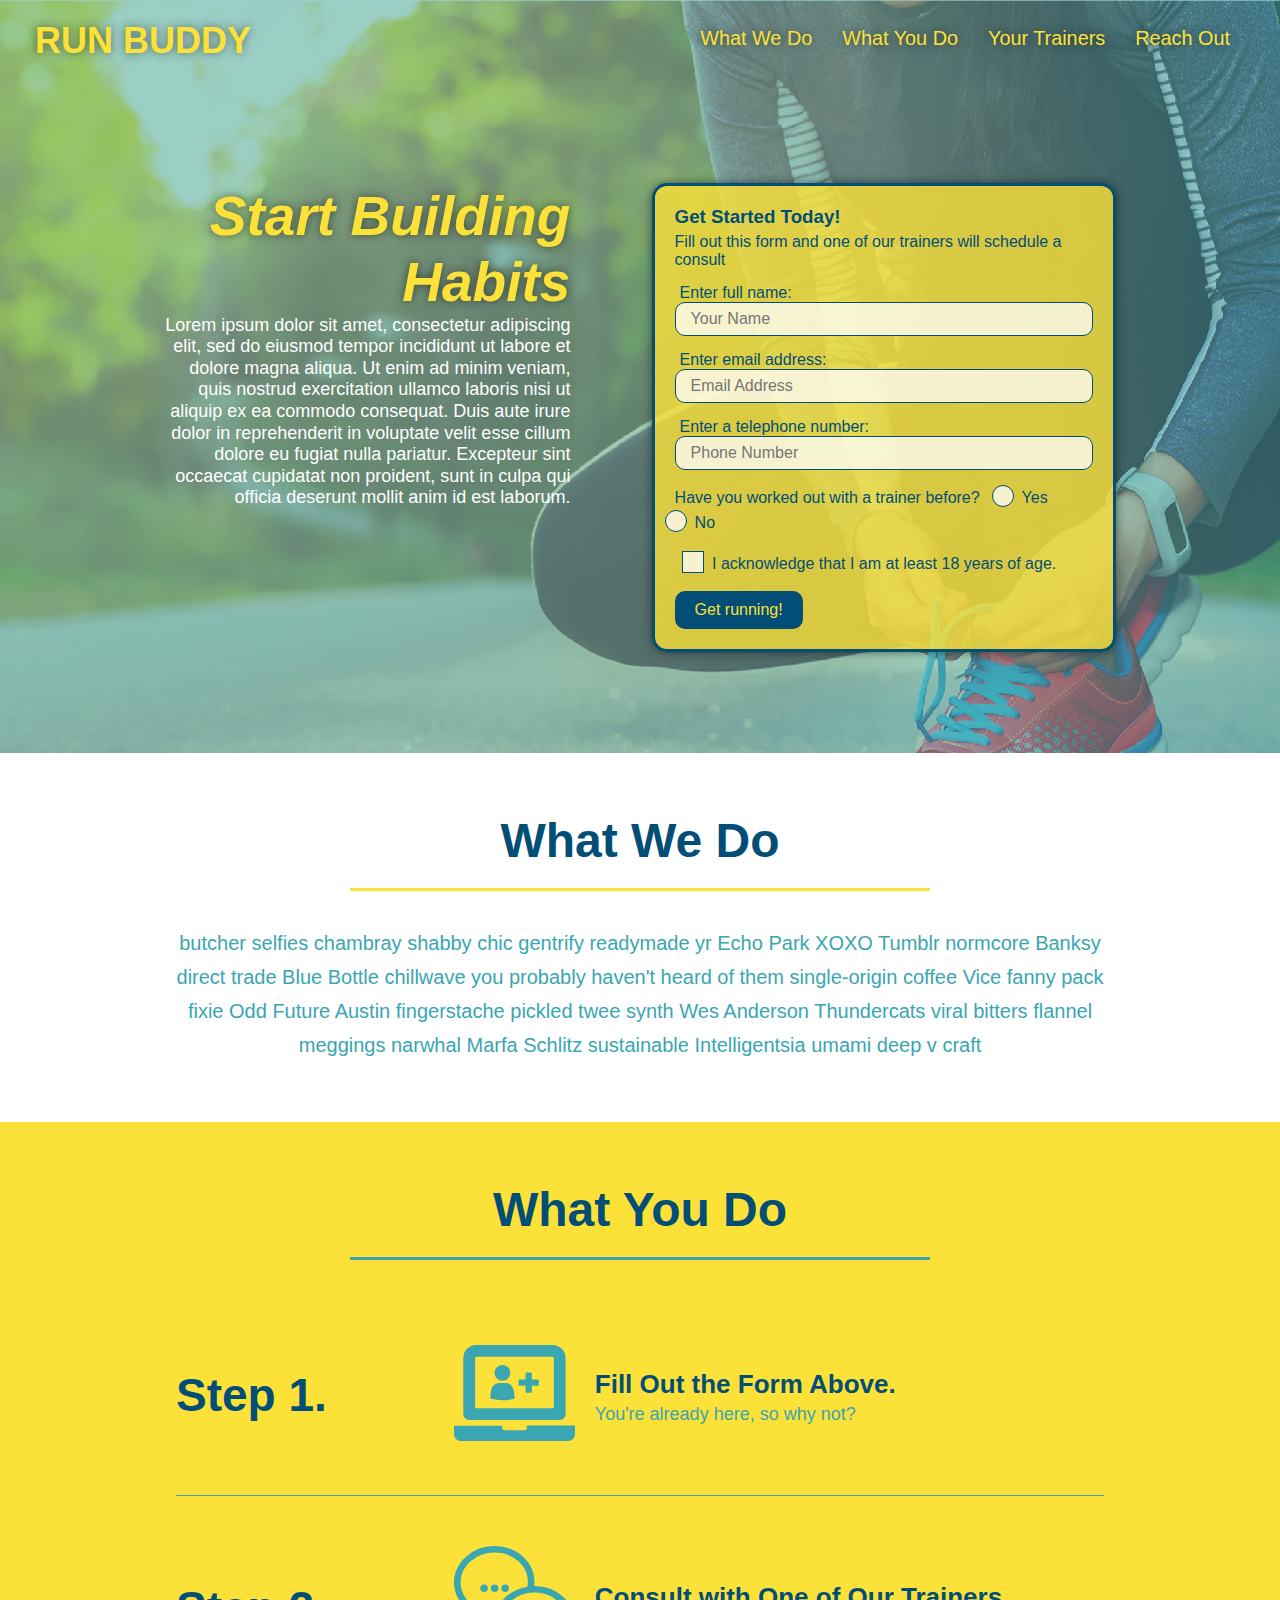
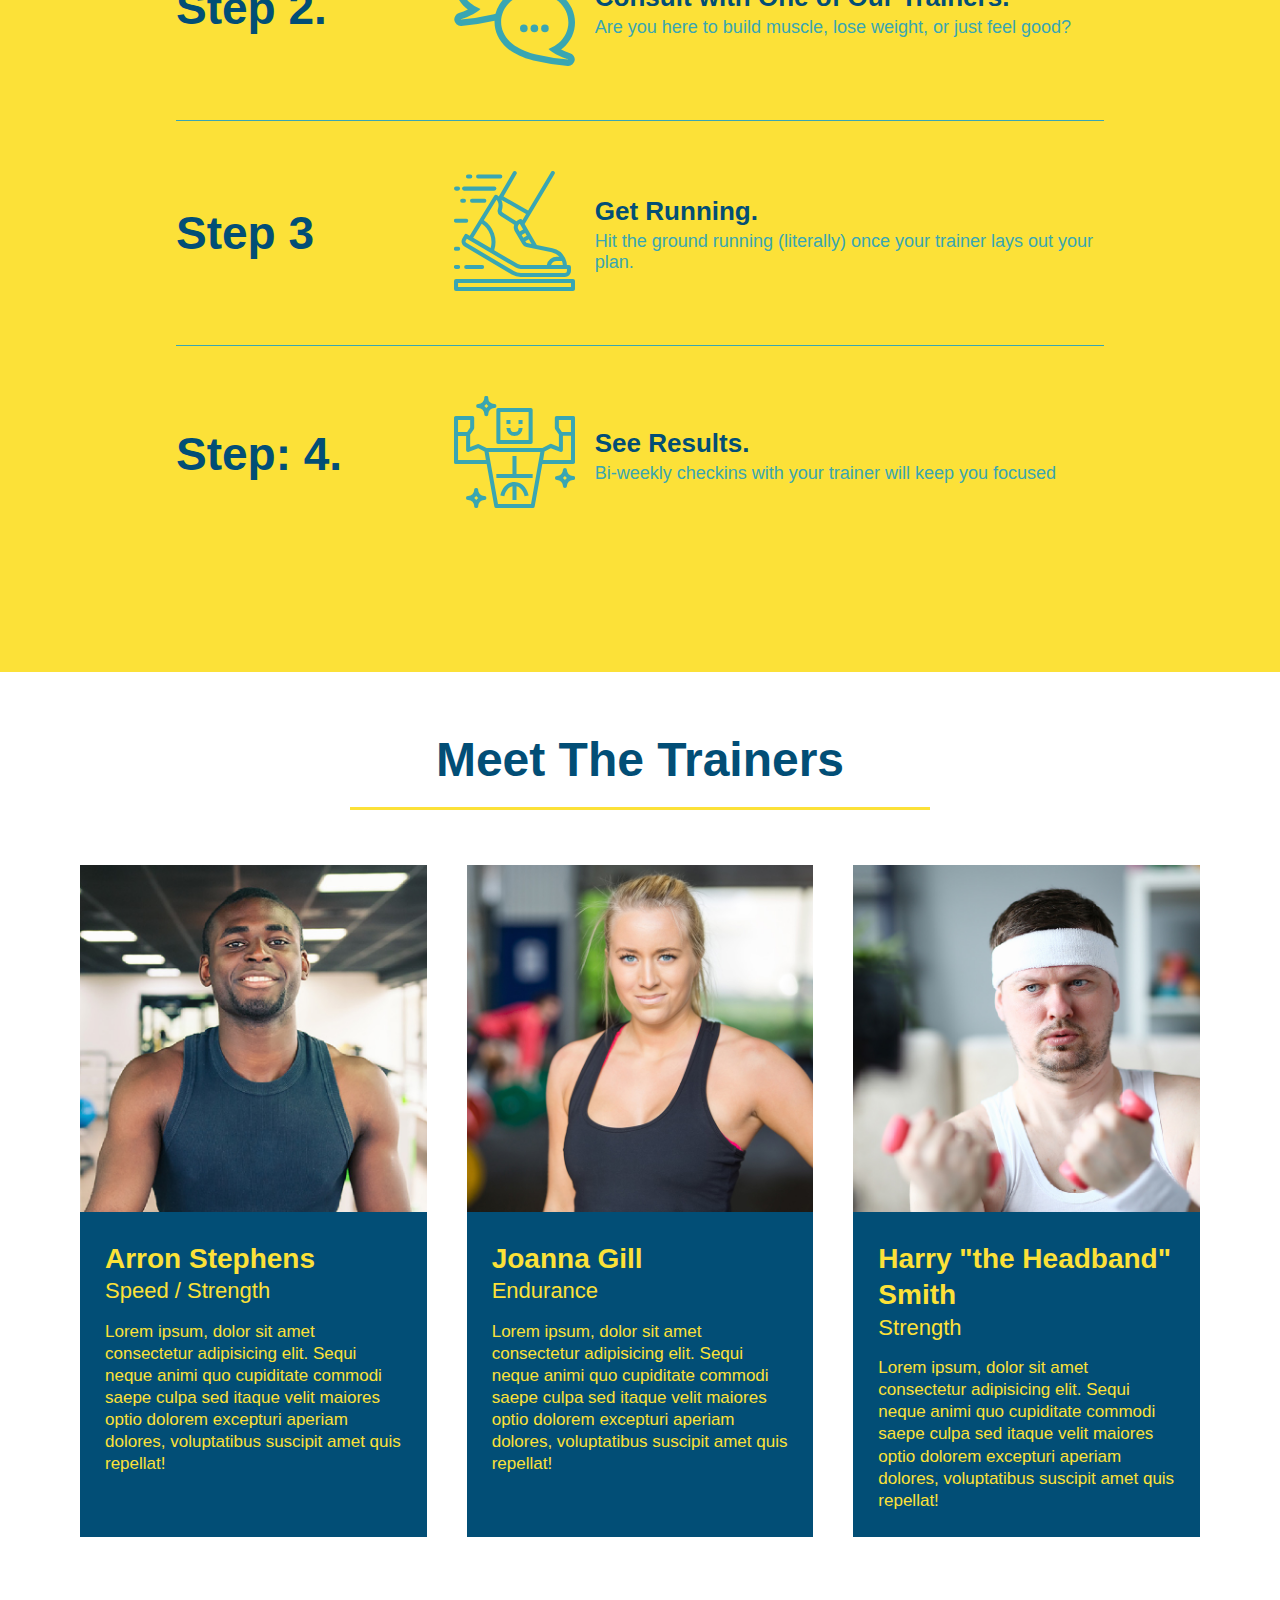
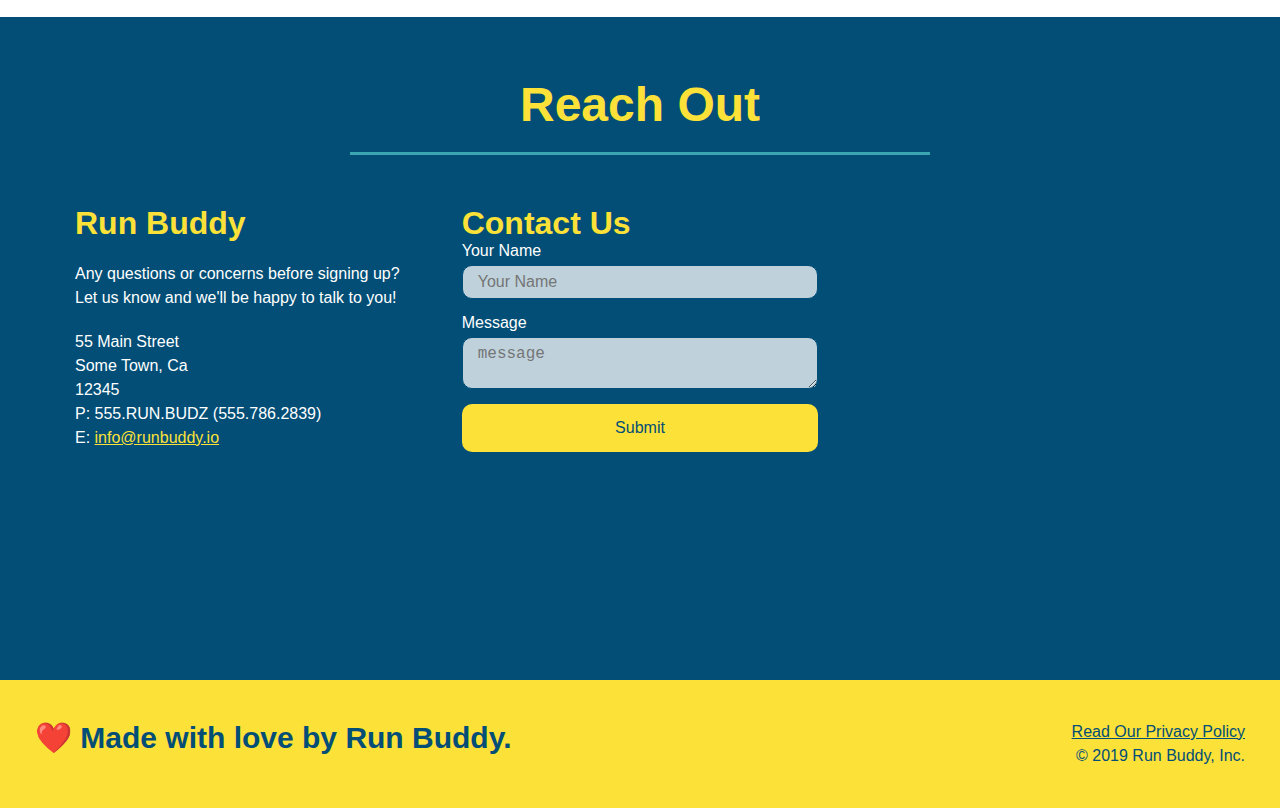
==== commit 78ab475d: "final css touches" ====
--- a/index.html
+++ b/index.html
@@ -12,7 +12,7 @@
   <!-- navigation -->
   <header>
     <h1>
-      <a href="/">
+      <a href="./index.html">
         RUN BUDDY
       </a>
     </h1>
@@ -59,16 +59,20 @@
         <input type="tel" placeholder="Phone Number" name="phone" id="phone" class="form-input" />
         <p>
           Have you worked out with a trainer before?
-          <input type="radio" name="trainer-confirm" id="trainer-yes" />
-          <label for="trainer-yes">Yes</label>
-          <input type="radio" name="trainer-confirm" id="trainer-no" />
-          <label for="trainer-no">No</label>
-        </p>
-        <p>
-          <label for="checkbox" >
-            I acknowledge that I am at least 18 years of age.
-          </label>
-          <input type="checkbox" name="age-confirm" id="checkbox" />
+          <span class="radio-wrapper">
+            <input type="radio" name="trainer-confirm" id="trainer-yes" />
+            <label for="trainer-yes">Yes</label>
+          </span>
+          <span class="radio-wrapper">
+            <input type="radio" name="trainer-confirm" id="trainer-no" />
+            <label for="trainer-no">No</label>
+          </span>
+        </p>
+        <p>
+          <span class="checkbox-wrapper">
+            <input type="checkbox" name="age-confirm" id="checkbox" />
+            <label for="checkbox" >I acknowledge that I am at least 18 years of age.</label>
+          </span> 
         </p>
         <button type="submit">
           Get running!
--- a/assets/css/style.css
+++ b/assets/css/style.css
@@ -1,3 +1,9 @@
+:root {
+  --primary-color: #fce138;
+  --secondary-color: #024e76;
+  --tertiary-color: #39a6b2;
+}
+
 * {
   margin: 0;
   padding: 0;
@@ -5,28 +11,39 @@
 }
 
 body {
-  color: #39a6b2;
+  color: var(--secondary-color);
   font-family: Helvetica, Arial, sans-serif;
 }
+
+/* header styles */
 
 header {
   padding: 20px 35px;
-  background-color: #39a6b2;
+  background-color: var(--tertiary-color);
   display: flex;
   justify-content: space-between;
   flex-wrap: wrap;
+  position: -webkit-sticky;
+  position: sticky;
+  top: 0;
+  background-image: url("../images/hero-bg.jpg");
+  background-size: cover;
+  background-position: 80%;
+  background-attachment: fixed;
+  z-index: 9999;
   }
 
 header h1 {
   font-weight: bold;
   font-size: 36px;
-  color: #fce138;
+  color: var(--primary-color);
   margin: 0;
+  text-shadow: 0 0 10px rgba(0, 0, 0, 0.5);
 }
 
 header a {
   text-decoration: none;
-  color: #fce138;
+  color: var(--primary-color);
 }
 
 header nav {
@@ -45,10 +62,20 @@
   padding: 10px 15px;
   font-weight: lighter;
   font-size: 1.55vw;
-}
+  text-shadow: 0 0 10px rgba(0, 0, 0, 0.5);
+}
+
+header nav ul li a:hover {
+  background:var(--primary-color);
+  color:var(--secondary-color);
+  border-radius: 15px;
+  text-shadow: none;
+}
+
+/* header styles end */
 
 footer {
-  background: #fce138;
+  background: var(--primary-color);
   width: 100%;
   padding: 40px 35px;
   display: flex;
@@ -57,7 +84,7 @@
 }
 
 footer h2 {
-  color: #024e76;
+  color: var(--secondary-color);
   font-size: 30px;
   margin: 0;
 }
@@ -68,7 +95,7 @@
 }
 
 footer a {
-  color: #024e76;
+  color: var(--secondary-color);
 }
 
 section {
@@ -79,13 +106,14 @@
 .hero {
   background-image: url("../images/hero-bg.jpg");
   background-size: cover;
-  background-position: center;
+  background-position: 80%;
+  background-attachment: fixed;
   display: flex;
   justify-content: center;
   flex-wrap: wrap;
   align-items: flex-start;
 }
-/* Hero Style End */
+
 
 .hero-cta {
   width: 35%;
@@ -99,16 +127,19 @@
 .hero-cta h2 {
   font-style: italic;
   font-size: 55px;
-  color: #fce138;
+  color: var(--primary-color);
+  text-shadow: 0 0 10px rgba(0, 0, 0, 0.5);
 }
 
 .hero-form {
-  border: solid 3px #024e76;
-  background-color: #fce138;
+  border: solid 3px var(--secondary-color);
+  background-color: rgba(252, 225, 56, .8);
   padding: 20px;
-  color: #024e76;
+  color: var(--secondary-color);
   width: 40%;
   margin: 3.5%;
+  box-shadow: 0 0 10px rgba(0, 0, 0, 0.5);
+  border-radius: 15px;
   }
 
 .hero form h3 {
@@ -121,13 +152,20 @@
 }
 
 .form-input {
-  border: 1px solid #024e76;
+  border: 1px solid var(--secondary-color);
   display: block;
   padding: 7px 15px;
   font-size: 16px;
-  color: #024e76;
+  color: var(--secondary-color);
   width: 100%;
   margin-bottom: 15px;
+  border-radius: 10px;
+  background-color: rgba(255, 255, 255, .75);
+}
+
+.form-input:focus {
+  background-color: rgba(255, 255, 255, 1);
+  outline: none;
 }
 
 .hero-form label {
@@ -135,17 +173,88 @@
 }
 
 .hero-form button {
-  color: #fce138;
-  background-color: #024e76;
+  color: var(--primary-color);
+  background-color: var(--secondary-color);
   border: none;
   padding: 10px 20px;
   font-size: 16px;
-}
-
+  border-radius: 10px;
+}
+
+.hero-form button:hover {
+  background-color: var(--tertiary-color);
+}
+
+.checkbox-wrapper input,
+.radio-wrapper input {
+  opacity: 0;
+}
+
+.checkbox-wrapper label,
+.radio-wrapper label {
+  position: relative;
+  left: 10px;
+  margin: 10px;
+  line-height: 1.6;
+}
+
+.checkbox-wrapper label::before,
+.radio-wrapper label::before {
+  content: "";
+  height: 20px;
+  width: 20px;
+  background: rgba(255, 255, 255, .75);
+  border: 1px solid var(--secondary-color);
+  position: absolute;
+  top: -4px;
+  left: -30px;
+}
+
+.radio-wrapper label::before {
+  border-radius: 50%;
+}
+
+.radio-wrapper label::after {
+  content: "";
+  width: 20px;
+  height: 20px;
+  border-radius: 50%;
+  background:var(--secondary-color);
+  position: absolute;
+  left: -29px;
+  top: -3px;
+  background-image: radial-gradient(circle, var(--tertiary-color), var(--secondary-color));
+}
+
+.checkbox-wrapper label::after {
+  content: "";
+  height: 6px;
+  width: 14px;
+  border-left: 2px solid var(--secondary-color);
+  border-bottom: 2px solid var(--secondary-color);
+  position: absolute;
+  left: -26px;
+  top: 1px;
+  transform: rotate(-58deg);
+}
+
+.checkbox-wrapper input + label::after,
+.radio-wrapper input + label::after {
+  content: none;
+}
+
+.checkbox-wrapper input:checked + label::after,
+.radio-wrapper input:checked + label::after {
+  content: "";
+}
+
+/* Hero Style End */
+
+/* steps styles */
 
 .intro p {
   line-height: 1.7;
-  color: #39a6b2;
+  color: var(--tertiary-color);
   width: 80%;
   font-size: 20px;
   margin: 0 auto;
@@ -153,11 +262,11 @@
 }
 
 .steps {
-  background: #fce138;
+  background: var(--primary-color);
 }
 
 .step h3 {
-  color: #024e76;
+  color: var(--secondary-color);
   font-size: 46px;
   flex: 1 30%;
 }
@@ -183,30 +292,38 @@
 }
 
 .step-text p {
-  color: #39a6b2;
+  color: var(--tertiary-color);
   font-size: 18px;
 }
 
 .step-text h4 {
   font-size: 26px;
   line-height: 1.5;
-  color: #024e76;
+  color: var(--secondary-color);
 }
 
 .step {
   margin: 50px auto;
   padding-bottom: 50px;
   width: 80%;
-  border-bottom: 1px solid #39a6b2;
+  border-bottom: 1px solid var(--tertiary-color);
   display: flex;
   flex-wrap: wrap;
   align-items: center;
   justify-content: space-between;
 }
 
+.step:last-child {
+  border-bottom: none;
+}
+
+/* steps styles end */
+
+/* section titles style */
+
 .section-title {
   font-size:48px;
-  color: #024e76;
+  color: var(--secondary-color);
   border-bottom: 3px solid;
   padding-bottom: 20px;
   text-align: center;
@@ -215,12 +332,16 @@
 }
 
 .primary-border {
-  border-color: #fce138;
+  border-color: var(--primary-color);
 }
 
 .secondary-border {
-  border-color: #39a6b2;
-}
+  border-color: var(--tertiary-color);
+}
+
+/* section titles style end */
+
+/* trainers style */
 
 .trainers {
   width: 100%;
@@ -232,8 +353,8 @@
 
 .trainer {
   margin: 20px;
-  background: #024e76;
-  color: #fce138;
+  background: var(--secondary-color);
+  color: var(--primary-color);
   flex: 1;
 }
 
@@ -272,13 +393,15 @@
   display: flex;
 }
 
+/* trainers style end */
+
 /* REACH OUT STYLES START */
 .contact {
-  background: #024e76;
+  background: var(--secondary-color);
 }
 
 .contact h2 {
-  color: #fce138;
+  color: var(--primary-color);
 }
  .contact-info iframe {
    height: 400px;
@@ -289,7 +412,7 @@
 }
 
 .contact-info h3 {
-  color:#fce138;
+  color:var(--primary-color);
   font-size: 32px;
 }
 
@@ -302,7 +425,7 @@
 }
 
 .contact-info a {
-  color:#fce138;
+  color:var(--primary-color);
 }
 
 .contact-info {
@@ -318,39 +441,143 @@
 
 .contact-form input,
 .contact-form textarea {
-  border: 1px solid #024e76;
+  border: 1px solid var(--secondary-color);
   display: block;
   padding: 7px 15px;
   font-size: 16px;
-  color: #024e76;
+  color: var(--secondary-color);
   width: 100%;
   margin-bottom: 15px;
   margin-top: 5px;
+  border-radius: 10px;
+  background-color: rgba(255, 255, 255, .75);
+}
+
+.contact-form input:focus,
+.contact-form textarea:focus {
+  background-color: rgba(255, 255, 255, 1);
+  outline: none;
 }
 
 .contact-form button {
   width: 100%;
   border: none;
-  background: #fce138;
-  color: #024e76;
+  background: var(--primary-color);
+  color: var(--secondary-color);
   text-align: center;
   padding: 15px 0;
   font-size: 16px;
+  border-radius: 10px;
+}
+
+.contact-form button:hover {
+  color:var(--primary-color);
+  background:var(--tertiary-color);
 }
 
 /* REACH OUT STYLES END */
 
 /* MEDIA QUERY FOR SMALLER DESKTOP SCREENS AND SMALLER */
 @media screen and (max-width: 980px) {
-    /* this will be applied on any screen smaller than 980px */
+  header {
+    padding-bottom: 0;
+    justify-content: center;
+    position: relative;
+  }
+    
+  header h1 {
+    width: 100%;
+    text-align: center;
+  }
+
+  header nav ul li a {
+    font-size: 20px;
+  }
+
+  footer h2, footer div {
+    text-align: center;
+    width: 100%;
+  }
+
+  .hero-cta, .hero-form {
+    width: 100%;
+  }
+
+  .hero-cta {
+    text-align: center;
+  }
+
+  .section-title {
+    width: 80%;
+  }
+
+  .trainer {
+    flex: 0 70%;
+  }
+
+  .contact-info iframe {
+    flex: 1 100%;
+  }
 }
 
 /* MEDIA QUERY FOR TABLETS AND SMALLER */
 @media screen and (max-width: 768px) {
-    /*this will be applied on any screen between 768px and 575px */
+  
+  section {
+    padding: 30px 15px;
+  }
+
+  .step h3 {
+    flex: 1 100%;
+    text-align: center;
+  }
+
+  .step-info {
+    flex: 2 100%;
+    text-align: center;
+    justify-content: center;
+  }
+
+  .step-img {
+    flex: 0 32%;
+    margin-right: 0;
+    margin-top: 15px;
+    margin-bottom: 15px;
+  }
+
+  .step-text {
+    flex: 100%;
+  }
 }
 
 /* MEDIA QUERY FOR MOBILE PHONES AND SMALLER */
 @media screen and (max-width: 575px)  {
-    /* this will be applied on any screen smaller than 575px */
+  
+  .hero-form button {
+    width: 100%;
+  }
+
+  .section-title {
+    width: 95%;
+  }
+
+  .intro p {
+    width: 100%;
+  }
+
+  .trainer {
+    flex: 0 100%;
+  }
+
+  .contact-info {
+    text-align: center;
+  }
+
+  .contact-info > * {
+    flex: 0 100%;
+  }
+
+  .contact-form {
+    order: 3;
+  }
 }